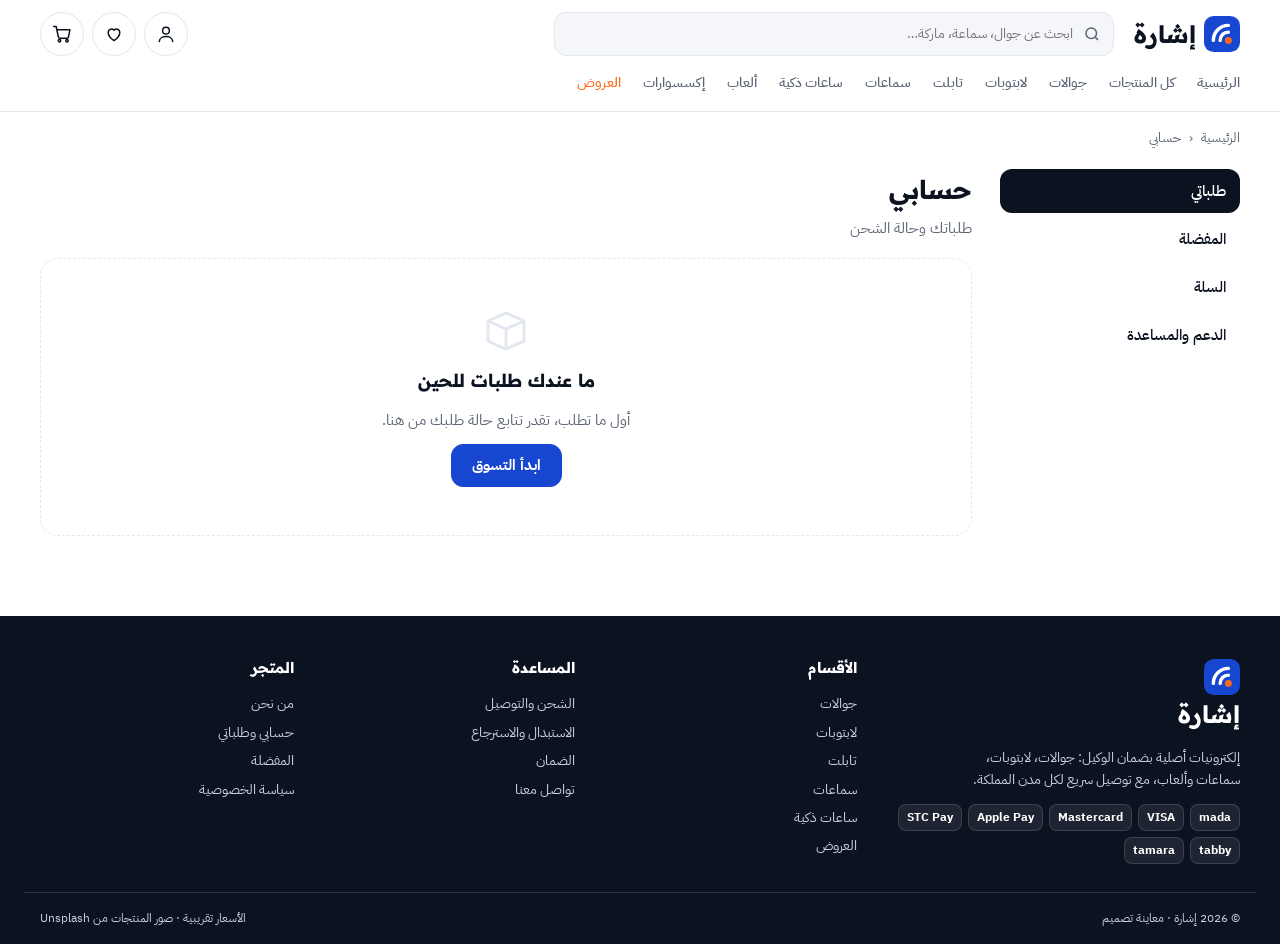
==== account.html @ 344ae26f "Links: every custom-section button opens a real page Slides and banners without a url go to all prod" ====
<!doctype html>
<html lang="ar" dir="rtl"><head><meta charset="utf-8"><meta name="viewport" content="width=device-width,initial-scale=1,viewport-fit=cover">
<meta name="claude:viewport-fit-sides" content="cover">
<title>حسابي | إشارة</title>
<link rel="icon" type="image/svg+xml" href="img/logo-mark.svg">
<link rel="preconnect" href="https://fonts.googleapis.com"><link rel="preconnect" href="https://fonts.gstatic.com" crossorigin>
<link rel="stylesheet" href="https://fonts.googleapis.com/css2?family=IBM+Plex+Sans+Arabic:wght@400;500;700&family=Readex+Pro:wght@600;700;800&display=swap">
<link rel="stylesheet" href="assets/shop.css?v=84d4ba76">
<link rel="stylesheet" href="salla-custom-code/ishara-custom.css?v=8f27996b">
</head>
<body class="customer-orders" data-page="account">
<header class="top">
  <div class="top__in gut">
    <a class="logo" href="index.html" aria-label="إشارة، الرئيسية"><svg class="logo__mark" viewBox="0 0 48 48" aria-hidden="true"><rect width="48" height="48" rx="13" fill="#1746D1"/><path d="M32.5 21.5A11 11 0 0 0 21.5 32.5M32.5 12.5A20 20 0 0 0 12.5 32.5" fill="none" stroke="#fff" stroke-width="4.6" stroke-linecap="round"/><circle cx="32.5" cy="32.5" r="4.6" fill="#FF6A1A"/></svg>إشارة</a>
    <form class="search" role="search" autocomplete="off"><svg viewBox="0 0 24 24" aria-hidden="true"><circle cx="11" cy="11" r="7"/><path d="m20 20-3.5-3.5"/></svg><input id="q" type="search" placeholder="ابحث عن جوال، سماعة، ماركة…" aria-label="ابحث في المتجر" aria-controls="sres"><div class="sres" id="sres" hidden></div></form>
    <div class="acts">
      <a class="ibtn acc-link" href="account.html" aria-label="حسابي"><svg viewBox="0 0 24 24" aria-hidden="true"><circle cx="12" cy="8" r="4"/><path d="M4 21c0-4 4-6 8-6s8 2 8 6"/></svg></a>
      <a class="ibtn" href="wishlist.html" aria-label="المفضلة"><svg viewBox="0 0 24 24" aria-hidden="true"><path d="M12 20s-7-4.5-7-10a4 4 0 0 1 7-2.6A4 4 0 0 1 19 10c0 5.5-7 10-7 10z"/></svg><span class="bdg wish-count zero">0</span></a>
      <a class="ibtn" href="cart.html" aria-label="السلة"><svg viewBox="0 0 24 24" aria-hidden="true"><circle cx="9" cy="20" r="1.5"/><circle cx="18" cy="20" r="1.5"/><path d="M2 3h3l2.6 12.4a2 2 0 0 0 2 1.6h8.2a2 2 0 0 0 2-1.6L21.5 7H6"/></svg><span class="bdg s-cart-summary-count zero">0</span></a>
    </div>
  </div>
  <nav class="nav gut" aria-label="الأقسام"><a href="index.html">الرئيسية</a><a href="collection.html#all">كل المنتجات</a><a href="collection.html#c1">جوالات</a><a href="collection.html#c2">لابتوبات</a><a href="collection.html#c3">تابلت</a><a href="collection.html#c4">سماعات</a><a href="collection.html#c5">ساعات ذكية</a><a href="collection.html#c6">ألعاب</a><a href="collection.html#c7">إكسسوارات</a><a class="hot" href="collection.html#offers">العروض</a></nav>
</header>
<div class="app-inner"><main>
<nav class="crumbs gut" aria-label="مسار التنقل"><a href="index.html">الرئيسية</a><span aria-hidden="true">‹</span><span>حسابي</span></nav><div class="acc gut"><nav aria-label="حسابي"><a href="account.html" aria-current="page">طلباتي</a><a href="wishlist.html">المفضلة</a><a href="cart.html">السلة</a><a href="info.html#contact">الدعم والمساعدة</a></nav><div style="min-width:0"><div class="bhead"><div><h1 class="ttl" id="hello">حسابي</h1><p class="muted" style="margin:0">طلباتك وحالة الشحن</p></div></div><div id="orders"></div></div></div>
</main></div>
<footer>
  <div class="foot gut">
    <div><a class="logo" href="index.html" style="color:#fff;margin-bottom:10px"><svg class="logo__mark" viewBox="0 0 48 48" aria-hidden="true"><rect width="48" height="48" rx="13" fill="#1746D1"/><path d="M32.5 21.5A11 11 0 0 0 21.5 32.5M32.5 12.5A20 20 0 0 0 12.5 32.5" fill="none" stroke="#fff" stroke-width="4.6" stroke-linecap="round"/><circle cx="32.5" cy="32.5" r="4.6" fill="#FF6A1A"/></svg>إشارة</a><p>إلكترونيات أصلية بضمان الوكيل: جوالات، لابتوبات، سماعات وألعاب، مع توصيل سريع لكل مدن المملكة.</p>
      <div class="pays"><span>mada</span><span>VISA</span><span>Mastercard</span><span>Apple Pay</span><span>STC Pay</span><span>tabby</span><span>tamara</span></div></div>
    <div><h4>الأقسام</h4><a href="collection.html#c1">جوالات</a><a href="collection.html#c2">لابتوبات</a><a href="collection.html#c3">تابلت</a><a href="collection.html#c4">سماعات</a><a href="collection.html#c5">ساعات ذكية</a><a href="collection.html#offers">العروض</a></div>
    <div><h4>المساعدة</h4><a href="info.html#shipping">الشحن والتوصيل</a><a href="info.html#returns">الاستبدال والاسترجاع</a><a href="info.html#warranty">الضمان</a><a href="info.html#contact">تواصل معنا</a></div>
    <div><h4>المتجر</h4><a href="info.html#about">من نحن</a><a href="account.html">حسابي وطلباتي</a><a href="wishlist.html">المفضلة</a><a href="info.html#privacy">سياسة الخصوصية</a></div>
  </div>
  <div class="foot-b gut"><span>© 2026 إشارة · معاينة تصميم</span><span>الأسعار تقريبية · صور المنتجات من Unsplash</span></div>
</footer>
<div id="toast" role="status" aria-live="polite" hidden></div>
<script src="assets/products.js?v=b902b2bc"></script>
<script src="assets/shop.js?v=da9c221f"></script>
<script src="salla-custom-code/ishara-custom.js?v=58efcb47"></script>
</body></html>
---- assets/shop.css ----
/* Ishara store preview: the Raed-like store shell around the custom code.
   Single light look, like the live store. */
:root{
  --color-primary:#1746D1; --shell-ink:#0B1220; --shell-bg:#FFFFFF; --shell-soft:#F4F6FA; --shell-line:#E3E7EF;
  --shell-muted:#5B6475; --shell-note:#FFF4E5; --shell-note-fg:#6B3D00; --shell-ok:#12A150; --shell-err:#C62828; --shell-sale:#FF6A1A;
  --f-body:"IBM Plex Sans Arabic",Tahoma,"Segoe UI",sans-serif; --f-display:"Readex Pro","IBM Plex Sans Arabic",Tahoma,sans-serif;
  color-scheme:light;
}
html,body{background:var(--shell-bg);color:var(--shell-ink)}
body{margin:0;font-family:var(--f-body);font-size:15px;line-height:1.6;direction:rtl}
h1,h2,h3,.ish-h,.ish-h-sm,.ish-slide__txt h2,.ish-story h2,.ish-banner__txt h3{font-family:var(--f-display)}
a{color:inherit}
img{max-width:100%}
[hidden]{display:none!important}
.gut{padding-left:max(16px,env(safe-area-inset-left,0px));padding-right:max(16px,env(safe-area-inset-right,0px))}
.wrap{max-width:1200px;margin:0 auto}
.num{font-variant-numeric:tabular-nums}
button:focus-visible,a:focus-visible,input:focus-visible,select:focus-visible,textarea:focus-visible{outline:2px solid var(--color-primary);outline-offset:2px}

/* ---------- header ---------- */
.note{background:var(--shell-note);color:var(--shell-note-fg);font-size:13px;text-align:center;padding-block:7px}
.top{position:sticky;top:env(safe-area-inset-top,0px);z-index:40;background:var(--shell-bg);border-bottom:1px solid var(--shell-line)}
body::before{content:"";position:fixed;inset:0 0 auto;height:env(safe-area-inset-top,0px);z-index:50;background:var(--shell-bg)}
.top__in{max-width:1200px;margin:0 auto;display:flex;align-items:center;gap:20px;padding-block:12px}
.logo{font-family:var(--f-display);font-weight:800;font-size:24px;text-decoration:none;display:flex;align-items:center;gap:8px;flex:none}
.logo__mark{width:36px;height:36px;flex:none;display:block}
.search{position:relative;flex:1;min-width:0;max-width:560px;margin:0}
.search input{width:100%;box-sizing:border-box;font:inherit;font-size:14px;border:1px solid var(--shell-line);background:var(--shell-soft);border-radius:12px;padding:10px 40px 10px 14px;color:var(--shell-ink)}
.search input:focus{background:var(--shell-bg);border-color:var(--color-primary);outline:none}
.search svg{position:absolute;right:13px;top:50%;transform:translateY(-50%);width:18px;height:18px;fill:none;stroke:var(--shell-muted);stroke-width:2;pointer-events:none}
.sres{position:absolute;top:calc(100% + 6px);inset-inline:0;background:var(--shell-bg);border:1px solid var(--shell-line);border-radius:14px;box-shadow:0 20px 40px rgba(11,18,32,.14);padding:6px;z-index:60;max-height:min(420px,70vh);overflow:auto}
.sres a{display:flex;align-items:center;gap:10px;padding:8px;border-radius:10px;text-decoration:none}
.sres a:hover,.sres a.on{background:var(--shell-soft)}
.sres img{width:44px;height:44px;border-radius:8px;object-fit:cover;flex:none}
.sres span{flex:1;min-width:0;font-size:14px;overflow:hidden;text-overflow:ellipsis;white-space:nowrap}
.sres b{font-size:13px;color:var(--color-primary);white-space:nowrap}
.sres p{margin:0;padding:12px;color:var(--shell-muted);font-size:14px;text-align:center}
.acts{display:flex;gap:8px;flex:none;margin-inline-start:auto}
.ibtn{position:relative;width:42px;height:42px;border-radius:50%;border:1px solid var(--shell-line);display:grid;place-items:center;background:var(--shell-bg);text-decoration:none}
.ibtn:hover{border-color:var(--color-primary);color:var(--color-primary)}
.ibtn svg{width:20px;height:20px;fill:none;stroke:currentColor;stroke-width:1.8;stroke-linecap:round;stroke-linejoin:round}
.bdg{position:absolute;top:-4px;left:-4px;min-width:20px;height:20px;border-radius:10px;background:var(--color-primary);color:#fff;font-size:11px;font-weight:700;display:grid;place-items:center;padding:0 5px;box-sizing:border-box}
.bdg.zero{display:none}
.nav{max-width:1200px;margin:0 auto;display:flex;gap:22px;overflow-x:auto;scrollbar-width:none;font-weight:500;font-size:14px;padding-block:0 10px}
.nav::-webkit-scrollbar{display:none}
.nav a{text-decoration:none;white-space:nowrap;color:var(--shell-muted);padding-block:4px;border-bottom:2px solid transparent}
.nav a:hover,.nav a[aria-current]{color:var(--color-primary);border-bottom-color:var(--color-primary)}
.nav .hot{color:var(--shell-sale)}

/* ---------- common blocks ---------- */
main{display:block;min-height:50vh}
.s-block{max-width:1200px;margin:0 auto;padding-block:40px 56px}
.s-block h2,.ttl{font-size:26px;margin:0 0 6px;text-wrap:balance}
.s-block > p{color:var(--shell-muted);margin:0 0 22px}
.bhead{display:flex;justify-content:space-between;align-items:end;gap:12px;margin-bottom:18px;flex-wrap:wrap}
.bhead a{color:var(--color-primary);font-weight:700;text-decoration:none;font-size:14px}
.crumbs{max-width:1200px;margin:0 auto;padding-block:16px 0;font-size:13px;color:var(--shell-muted);display:flex;gap:8px;flex-wrap:wrap}
.crumbs a{text-decoration:none}
.crumbs a:hover{color:var(--color-primary)}
.btn{display:inline-flex;align-items:center;justify-content:center;gap:8px;border:1.5px solid var(--color-primary);background:var(--color-primary);color:#fff;border-radius:12px;padding:11px 20px;font:inherit;font-weight:700;cursor:pointer;text-decoration:none;line-height:1.3}
.btn:hover{filter:brightness(1.08)}
.btn--ghost{background:var(--shell-bg);color:var(--color-primary)}
.btn--ghost:hover{background:var(--color-primary);color:#fff;filter:none}
.btn--dark{background:var(--shell-ink);border-color:var(--shell-ink)}
.btn--block{width:100%;box-sizing:border-box}
.btn[disabled]{opacity:.5;cursor:not-allowed}
.linkbtn{border:0;background:none;color:var(--color-primary);font:inherit;font-size:13px;font-weight:700;cursor:pointer;padding:0}
.box{border:1px solid var(--shell-line);border-radius:18px;padding:20px;background:var(--shell-bg)}
.muted{color:var(--shell-muted)}
.empty{border:1px dashed var(--shell-line);border-radius:18px;padding:48px 20px;text-align:center;color:var(--shell-muted);display:flex;flex-direction:column;gap:12px;align-items:center}
.empty b{color:var(--shell-ink);font-size:18px;font-family:var(--f-display)}
.empty svg{width:48px;height:48px;fill:none;stroke:var(--shell-line);stroke-width:1.5}
.pill{display:inline-flex;align-items:center;gap:6px;border-radius:999px;padding:3px 10px;font-size:12px;font-weight:700;background:var(--shell-soft)}
.pill--ok{background:#E7F6EE;color:#0B7A3B}
.pill--sale{background:#FFEDE3;color:#B4400B}
.tag{display:inline-block;border-radius:6px;padding:1px 7px;font-size:12px;font-weight:800;direction:ltr}
.tag--tabby{background:#3BFFC1;color:#111}
.tag--tamara{background:#FFE5D0;color:#111}

/* ---------- product card (Raed-like) ---------- */
.rgrid{display:grid;grid-template-columns:repeat(4,minmax(0,1fr));gap:18px}
.rc{display:flex;flex-direction:column;border:1px solid var(--shell-line);border-radius:16px;overflow:hidden;background:var(--shell-bg);transition:box-shadow .2s}
.rc:hover{box-shadow:0 14px 34px rgba(11,18,32,.08)}
.rc .s-product-card-image{position:relative;aspect-ratio:1/1;max-width:100%;background:var(--shell-soft);overflow:hidden}
.rc .s-product-card-image > a{display:block;width:100%;height:100%}
.rc .s-product-card-image img{width:100%;height:100%;object-fit:cover;display:block;transition:transform .4s}
.rc:hover .s-product-card-image img{transform:scale(1.04)}
.rc .s-product-card-content{display:flex;flex-direction:column;gap:6px;padding:12px;flex:1;min-width:0}
.rc-brand{font-size:11px;letter-spacing:.06em;text-transform:uppercase;color:var(--shell-muted);direction:ltr;text-align:right}
.rc h3{font-family:var(--f-body);font-size:14px;font-weight:700;margin:0;line-height:1.5;min-height:42px}
.rc h3 a{text-decoration:none;display:-webkit-box;-webkit-line-clamp:2;-webkit-box-orient:vertical;overflow:hidden}
.rc h3 a:hover{color:var(--color-primary)}
.rc-price{display:flex;gap:8px;align-items:baseline;flex-wrap:wrap;margin-top:auto;font-variant-numeric:tabular-nums}
.rc-price b{color:var(--color-primary)}
.rc-price s{font-size:12px;color:var(--shell-muted)}
.rc-badge{position:absolute;top:10px;right:10px;background:var(--shell-sale);color:#fff;font-size:11px;font-weight:800;border-radius:7px;padding:2px 8px;z-index:2}
.heart{position:absolute;top:8px;left:8px;z-index:2;width:36px;height:36px;border-radius:50%;border:0;background:rgba(255,255,255,.92);display:grid;place-items:center;cursor:pointer;box-shadow:0 4px 12px rgba(11,18,32,.12)}
.heart svg{width:18px;height:18px;fill:none;stroke:var(--shell-ink);stroke-width:1.8}
.heart[aria-pressed="true"] svg{fill:#E5304B;stroke:#E5304B}
.rc-add{border:1.5px solid var(--color-primary);background:var(--shell-bg);color:var(--color-primary);border-radius:10px;padding:8px;font:inherit;font-weight:700;cursor:pointer}
.rc-add:hover{background:var(--color-primary);color:#fff}

/* ---------- collection ---------- */
.listing{max-width:1200px;margin:0 auto;display:grid;grid-template-columns:250px minmax(0,1fr);gap:28px;padding-block:20px 64px;align-items:start}
.filters{position:sticky;top:calc(130px + env(safe-area-inset-top,0px));border:1px solid var(--shell-line);border-radius:18px;padding:18px;display:flex;flex-direction:column;gap:20px;background:var(--shell-bg)}
.filters h2{font-size:17px;margin:0;display:flex;justify-content:space-between;align-items:center}
.filters h3{font-size:13px;margin:0 0 8px;color:var(--shell-muted);font-family:var(--f-body);letter-spacing:.02em}
.filters fieldset{border:0;margin:0;padding:0;display:flex;flex-direction:column;gap:6px}
.chk{display:flex;align-items:center;gap:8px;font-size:14px;cursor:pointer}
.chk input{accent-color:var(--color-primary);width:16px;height:16px;margin:0}
.chk small{margin-inline-start:auto;color:var(--shell-muted);font-variant-numeric:tabular-nums}
.range{width:100%;accent-color:var(--color-primary)}
.rangev{display:flex;justify-content:space-between;font-size:12px;color:var(--shell-muted);font-variant-numeric:tabular-nums}
.toolbar{display:flex;justify-content:space-between;align-items:center;gap:12px;flex-wrap:wrap;margin-bottom:16px}
.toolbar b{font-size:15px}
select,.inp{font:inherit;border:1px solid var(--shell-line);border-radius:10px;padding:9px 12px;background:var(--shell-bg);color:var(--shell-ink);box-sizing:border-box}
.ftoggle{display:none}
.lgrid{grid-template-columns:repeat(3,minmax(0,1fr))}

/* ---------- product page ---------- */
.pp{max-width:1200px;margin:0 auto;display:grid;grid-template-columns:minmax(0,1fr) minmax(0,1fr);gap:40px;padding-block:20px 40px;align-items:start}
.pp-gal{position:sticky;top:calc(130px + env(safe-area-inset-top,0px));display:flex;flex-direction:column;gap:12px}
.pp-main{position:relative;aspect-ratio:1/1;max-width:100%;border-radius:22px;overflow:hidden;background:var(--shell-soft);cursor:zoom-in}
.pp-main img{width:100%;height:100%;object-fit:cover;display:block;transition:transform .25s}
.pp-main.zoom img{transform:scale(1.8)}
.pp-info{display:flex;flex-direction:column;gap:16px;min-width:0}
.pp-info h1{font-size:30px;line-height:1.35;margin:0;text-wrap:balance}
.pp-meta{display:flex;gap:8px;flex-wrap:wrap;align-items:center;font-size:13px}
.pp-price{display:flex;gap:12px;align-items:baseline;flex-wrap:wrap;font-variant-numeric:tabular-nums}
.pp-price b{font-size:32px;color:var(--color-primary);font-family:var(--f-display)}
.pp-price s{color:var(--shell-muted)}
.pp-inst{display:flex;flex-direction:column;gap:6px;border:1px solid var(--shell-line);border-radius:14px;padding:12px 14px;font-size:14px}
.pp-buy{display:flex;gap:10px;flex-wrap:wrap;align-items:stretch}
.pp-buy .btn{flex:1;min-width:140px}
.qty{display:inline-flex;align-items:center;border:1px solid var(--shell-line);border-radius:12px;overflow:hidden;flex:none}
.qty button{width:40px;height:44px;border:0;background:var(--shell-bg);font:inherit;font-size:18px;cursor:pointer;color:var(--shell-ink)}
.qty button:hover{background:var(--shell-soft)}
.qty input{width:40px;text-align:center;border:0;font:inherit;font-weight:700;background:transparent;color:var(--shell-ink);-moz-appearance:textfield}
.qty input::-webkit-inner-spin-button{display:none}
.qty--sm button{width:32px;height:34px;font-size:16px}
.qty--sm input{width:32px}
.pp-heart{width:48px;flex:none;border:1px solid var(--shell-line);border-radius:12px;background:var(--shell-bg);display:grid;place-items:center;cursor:pointer}
.pp-heart svg{width:22px;height:22px;fill:none;stroke:var(--shell-ink);stroke-width:1.8}
.pp-heart[aria-pressed="true"] svg{fill:#E5304B;stroke:#E5304B}
.pp-perks{display:grid;grid-template-columns:repeat(3,minmax(0,1fr));gap:8px}
.pp-perks div{background:var(--shell-soft);border-radius:12px;padding:10px;font-size:12px;display:flex;flex-direction:column;gap:2px}
.pp-perks b{font-size:13px}
.pp-specs{margin:0;padding:0;list-style:none;display:flex;flex-direction:column;gap:6px}
.pp-specs li{display:flex;gap:8px;font-size:14px}
.pp-specs li::before{content:"";flex:none;width:6px;height:6px;border-radius:50%;background:var(--color-primary);margin-top:9px}
.pp-table{width:100%;border-collapse:collapse;font-size:14px}
.pp-table th,.pp-table td{text-align:right;padding:9px 0;border-bottom:1px solid var(--shell-line)}
.pp-table th{color:var(--shell-muted);font-weight:500;width:40%}
.pp-sticky{display:none}

/* ---------- cart ---------- */
.cartgrid{max-width:1200px;margin:0 auto;display:grid;grid-template-columns:minmax(0,1fr) 360px;gap:28px;align-items:start;padding-block:20px 56px}
.cline{display:grid;grid-template-columns:96px minmax(0,1fr) auto;gap:16px;align-items:center;padding:16px 0;border-bottom:1px solid var(--shell-line)}
.cline:first-child{padding-top:0}
.cline img{width:96px;height:96px;border-radius:14px;object-fit:cover;background:var(--shell-soft);display:block}
.cline h3{font-family:var(--f-body);font-size:15px;margin:0 0 4px;line-height:1.5}
.cline h3 a{text-decoration:none}
.cline .r{display:flex;flex-direction:column;align-items:flex-end;gap:8px;font-variant-numeric:tabular-nums}
.cline .r b{font-size:16px;white-space:nowrap}
.rm{border:0;background:none;color:var(--shell-muted);font:inherit;font-size:13px;cursor:pointer;padding:0;text-decoration:underline}
.rm:hover{color:var(--shell-err)}
.sum{position:sticky;top:calc(130px + env(safe-area-inset-top,0px));display:flex;flex-direction:column;gap:12px}
.sum h2{font-size:18px;margin:0}
.sum .row{display:flex;justify-content:space-between;gap:12px;font-size:14px;font-variant-numeric:tabular-nums}
.sum .row.save{color:var(--shell-ok)}
.sum .tot{border-top:1px solid var(--shell-line);padding-top:12px;font-size:18px;font-weight:800}
.ship-meter{display:flex;flex-direction:column;gap:6px;font-size:13px}
.ship-meter i{display:block;height:6px;border-radius:3px;background:var(--shell-soft);overflow:hidden}
.ship-meter i b{display:block;height:100%;background:var(--shell-ok);border-radius:3px}
.coupon{display:flex;gap:8px}
.coupon input{flex:1;min-width:0}
.msg{font-size:13px}
.msg.ok{color:var(--shell-ok)}
.msg.err{color:var(--shell-err)}

/* ---------- checkout ---------- */
.co{max-width:1200px;margin:0 auto;display:grid;grid-template-columns:minmax(0,1fr) 380px;gap:28px;align-items:start;padding-block:20px 56px}
.co form{display:flex;flex-direction:column;gap:18px}
.co fieldset{border:1px solid var(--shell-line);border-radius:18px;padding:20px;margin:0;display:grid;grid-template-columns:1fr 1fr;gap:14px}
.co legend{font-family:var(--f-display);font-weight:700;font-size:17px;padding:0 6px;display:flex;align-items:center;gap:8px}
.co legend i{width:24px;height:24px;border-radius:50%;background:var(--shell-ink);color:#fff;font-style:normal;font-size:13px;display:grid;place-items:center}
.fld{display:flex;flex-direction:column;gap:6px;font-size:14px;min-width:0}
.fld.full{grid-column:1/-1}
.fld label{font-weight:700;font-size:13px}
.fld .inp,.fld select{width:100%}
.fld .err{color:var(--shell-err);font-size:12px}
.fld.bad .inp,.fld.bad select{border-color:var(--shell-err)}
.opts{grid-column:1/-1;display:grid;grid-template-columns:1fr 1fr;gap:10px}
.opt{display:flex;gap:10px;align-items:flex-start;border:1.5px solid var(--shell-line);border-radius:14px;padding:12px 14px;cursor:pointer;font-size:14px}
.opt input{accent-color:var(--color-primary);margin:3px 0 0;flex:none}
.opt span{display:flex;flex-direction:column;gap:2px;flex:1;min-width:0}
.opt small{color:var(--shell-muted)}
.opt em{font-style:normal;font-weight:800;white-space:nowrap;font-variant-numeric:tabular-nums}
.opt:has(input:checked){border-color:var(--color-primary);background:#F3F6FE}
.mini{display:flex;flex-direction:column;gap:10px;max-height:280px;overflow:auto}
.mini div{display:flex;gap:10px;align-items:center;font-size:13px}
.mini img{width:52px;height:52px;border-radius:10px;object-fit:cover;flex:none}
.mini span{flex:1;min-width:0}
.mini b{white-space:nowrap;font-variant-numeric:tabular-nums}
.done{max-width:640px;margin:0 auto;padding-block:48px 64px;display:flex;flex-direction:column;gap:18px;align-items:center;text-align:center}
.done .ok{width:72px;height:72px;border-radius:50%;background:#E7F6EE;display:grid;place-items:center}
.done .ok svg{width:36px;height:36px;fill:none;stroke:var(--shell-ok);stroke-width:2.5}
.done h1{margin:0;font-size:28px}
.done .box{width:100%;box-sizing:border-box;text-align:right}

/* ---------- account ---------- */
.acc{max-width:1200px;margin:0 auto;display:grid;grid-template-columns:240px minmax(0,1fr);gap:28px;align-items:start;padding-block:20px 56px}
.acc nav{display:flex;flex-direction:column;gap:4px}
.acc nav a{padding:10px 14px;border-radius:12px;text-decoration:none;font-weight:500}
.acc nav a[aria-current]{background:var(--shell-ink);color:#fff}
.acc nav a:not([aria-current]):hover{background:var(--shell-soft)}
.order{display:flex;flex-direction:column;gap:14px}
.order + .order{margin-top:16px}
.order header{display:flex;justify-content:space-between;gap:12px;flex-wrap:wrap;align-items:center}
.order header b{font-size:16px}
.thumbs{display:flex;gap:8px;flex-wrap:wrap}
.thumbs img{width:56px;height:56px;border-radius:10px;object-fit:cover;background:var(--shell-soft)}
.track{display:grid;grid-template-columns:repeat(4,minmax(0,1fr));gap:6px;font-size:12px;text-align:center}
.track div{display:flex;flex-direction:column;gap:6px;color:var(--shell-muted)}
.track div::before{content:"";height:6px;border-radius:3px;background:var(--shell-line)}
.track div.on{color:var(--shell-ink);font-weight:700}
.track div.on::before{background:var(--shell-ok)}

/* ---------- info pages ---------- */
.info{max-width:1200px;margin:0 auto;display:grid;grid-template-columns:240px minmax(0,1fr);gap:28px;align-items:start;padding-block:20px 56px}
.prose{max-width:68ch;display:flex;flex-direction:column;gap:12px}
.prose h1{margin:0;font-size:28px}
.prose h2{margin:12px 0 0;font-size:18px}
.prose p,.prose ul{margin:0}
.prose ul{padding-inline-start:20px;display:flex;flex-direction:column;gap:4px}

/* ---------- footer ---------- */
footer{background:var(--shell-ink);color:#C9D1E0;font-size:14px;margin-top:24px}
.foot{max-width:1200px;margin:0 auto;display:grid;grid-template-columns:1.4fr 1fr 1fr 1fr;gap:28px;padding-block:40px 28px}
.foot h4{color:#fff;margin:0 0 10px;font-size:15px;font-family:var(--f-display)}
.foot a{display:block;text-decoration:none;padding-block:3px;color:#C9D1E0}
.foot a:hover{color:#fff}
.foot p{margin:0 0 12px;max-width:34ch}
.pays{display:flex;gap:6px;flex-wrap:wrap}
.pays span{background:rgba(255,255,255,.08);border:1px solid rgba(255,255,255,.14);border-radius:8px;padding:3px 8px;font-size:12px;font-weight:700;color:#fff;direction:ltr}
.foot-b{max-width:1200px;margin:0 auto;border-top:1px solid rgba(255,255,255,.12);padding-block:16px;font-size:12px;display:flex;justify-content:space-between;gap:12px;flex-wrap:wrap}

#toast{position:fixed;z-index:300;left:16px;right:16px;margin-inline:auto;width:fit-content;bottom:calc(90px + env(safe-area-inset-bottom,0px));background:var(--shell-ink);color:#fff;border-radius:14px;padding:10px 12px 10px 16px;font-size:14px;max-width:calc(100% - 32px);box-sizing:border-box;box-shadow:0 12px 30px rgba(11,18,32,.25);display:flex;gap:12px;align-items:center}
#toast a{color:#fff;font-weight:800;white-space:nowrap;background:rgba(255,255,255,.14);border-radius:9px;padding:4px 10px;text-decoration:none}

@media (max-width:1023px){
  .rgrid{grid-template-columns:repeat(3,minmax(0,1fr))}
  .listing{grid-template-columns:1fr}
  .filters{position:static;display:none}
  .filters.open{display:flex}
  .ftoggle{display:inline-flex;padding:8px 14px}
  .cartgrid,.co,.acc,.info{grid-template-columns:1fr}
  .sum{position:static}
  .foot{grid-template-columns:1fr 1fr}
  .pp{gap:24px}
}
@media (max-width:767px){
  .top__in{flex-wrap:wrap;gap:10px 12px;padding-block:10px}
  .logo{font-size:20px}
  .search{order:3;flex-basis:100%;max-width:none}
  .ibtn{width:38px;height:38px}
  .ibtn.acc-link{display:none}
  .rgrid,.lgrid{grid-template-columns:repeat(2,minmax(0,1fr));gap:10px}
  .s-block h2,.ttl{font-size:22px}
  .pp{grid-template-columns:1fr}
  .pp-gal{position:static}
  .pp-info h1{font-size:22px}
  .pp-price b{font-size:26px}
  .pp-sticky{display:flex;position:fixed;inset:auto 0 0;z-index:80;background:var(--shell-bg);border-top:1px solid var(--shell-line);gap:10px;align-items:center;padding-top:10px;padding-bottom:calc(10px + env(safe-area-inset-bottom,0px));box-shadow:0 -8px 24px rgba(11,18,32,.08)}
  .pp-sticky .btn{flex:1}
  .pp-sticky b{font-variant-numeric:tabular-nums;color:var(--color-primary)}
  body.has-sticky{padding-bottom:76px}
  body.has-sticky #toast{bottom:calc(90px + env(safe-area-inset-bottom,0px))}
  .cline{grid-template-columns:72px minmax(0,1fr);gap:12px}
  .cline img{width:72px;height:72px}
  .cline .r{grid-column:2;flex-direction:row;justify-content:space-between;align-items:center}
  .co fieldset{grid-template-columns:1fr;padding:16px}
  .opts{grid-template-columns:1fr}
  .track{font-size:11px}
  .foot{grid-template-columns:1fr}
  .pp-perks{grid-template-columns:1fr 1fr 1fr}
}
@media (prefers-reduced-motion:reduce){*{animation:none!important;transition:none!important;scroll-behavior:auto!important}}

/* preview-only switch between the two category layouts */
salla-products-list{display:grid}
.laysw{max-width:1200px;margin:12px auto 0;display:flex;align-items:center;gap:6px;flex-wrap:wrap;font-size:13px;color:var(--shell-muted)}
.laysw button{border:1px solid var(--shell-line);background:var(--shell-bg);color:inherit;font:inherit;font-weight:700;border-radius:999px;padding:5px 14px;cursor:pointer}
.laysw button[aria-pressed="true"]{background:var(--color-primary);border-color:var(--color-primary);color:#fff}

/* product page in Raed's structure (sidebar / main-content / form) */
.container--product-details{max-width:1200px;margin-inline:auto}
salla-slider,salla-installment{display:block}
.pp-gal salla-slider{display:flex;flex-direction:column;gap:12px}
.pp-thumbs{display:flex;gap:10px}
.pp-thumbs button{width:72px;aspect-ratio:1/1;max-width:100%;border:2px solid transparent;border-radius:12px;padding:0;overflow:hidden;background:var(--shell-soft);cursor:pointer;opacity:.7}
.pp-thumbs button[aria-current]{border-color:var(--color-primary);opacity:1}
.pp-thumbs img{width:100%;height:100%;object-fit:cover;display:block}
.product-form{display:flex;flex-direction:column;gap:14px}
.pp-opts{border:1px solid var(--shell-line);border-radius:14px;padding:12px 14px;margin:0;display:flex;flex-direction:column;gap:8px}
.pp-opts legend{font-weight:700;padding:0 6px}
.pp-opts label{display:flex;align-items:center;gap:10px;border:1.5px solid var(--shell-line);border-radius:12px;padding:10px 12px;cursor:pointer;font-size:14px}
.pp-opts label:has(input:checked){border-color:var(--color-primary);background:color-mix(in srgb,var(--color-primary) 6%,transparent)}
.pp-opts input{accent-color:var(--color-primary);margin:0}
.pp-opts span{flex:1}
.pp-opts b{font-size:13px;font-variant-numeric:tabular-nums;color:var(--shell-muted)}
.pp-total{display:flex;justify-content:space-between;align-items:baseline;background:var(--shell-soft);border-radius:12px;padding:10px 14px}
.pp-total h2{margin:0;font-size:22px;color:var(--color-primary);font-variant-numeric:tabular-nums}
.pp-desc-t{font-size:17px;margin:0 0 10px}
.ish-pdp-story .pp-desc-t{display:none}
.ish-pdp-story .product__description.box{background:transparent;border:0}
.pp-main[hidden]{display:none}
---- salla-custom-code/ishara-custom.css ----
/* =====================================================================
   Ishara — advanced sections for Salla (Raed theme)
   Paste into: Salla dashboard → Store design (تصميم المتجر) → Custom code → CSS
   Works together with ishara-custom.js
   ===================================================================== */
:root{
  --ish-primary: var(--color-primary, #1746D1);
  --ish-ink:#0B1220; --ish-ink2:#121B30; --ish-cyan:#00C2FF; --ish-orange:#FF6A1A;
  --ish-cloud:#F4F6FA; --ish-line:#E3E7EF; --ish-muted:#5B6475; --ish-text:#0B1220;
  --ish-success:#12A150; --ish-star:#FFB020; --ish-radius:22px;
}
.ish *,.ish-modal *,.ish-tray *,.ish-mbar *{box-sizing:border-box}
.ish{font-family:inherit;color:var(--ish-text);direction:rtl;position:relative}
.ish-wrap{max-width:1200px;margin:0 auto;padding:0 16px}
.ish-sec{padding:48px 0}
.ish-h{font-size:28px;line-height:1.3;font-weight:800;margin:0}
.ish-h-sm{font-size:20px;font-weight:800;margin:0}
.ish-eyebrow{font-size:12px;font-weight:800;color:var(--ish-primary)}
.ish-muted{color:var(--ish-muted)}
.ish-head{display:flex;align-items:flex-end;justify-content:space-between;gap:16px;margin-bottom:22px;flex-wrap:wrap}
.ish-head>div{display:flex;flex-direction:column;gap:4px}
.ish-btn{display:inline-flex;align-items:center;justify-content:center;gap:8px;border:0;cursor:pointer;background:var(--ish-primary);color:#fff;font:inherit;font-weight:700;font-size:14px;border-radius:12px;padding:11px 18px;transition:filter .2s,transform .2s;text-decoration:none}
.ish-btn:hover{filter:brightness(1.1)}
.ish-btn:active{transform:scale(.98)}
.ish-btn--light{background:#fff;color:var(--ish-ink)}
.ish-btn--ghost{background:transparent;color:inherit;border:1.5px solid currentColor}
.ish-btn--outline{background:#fff;color:var(--ish-primary);border:1.5px solid var(--ish-primary)}
.ish-btn[disabled]{opacity:.45;cursor:not-allowed}
.ish-loading{opacity:.6;pointer-events:none}
.ish button{font:inherit;cursor:pointer}

/* card */
.ish-grid4{display:grid;grid-template-columns:repeat(4,1fr);gap:20px}
.ish-grid3{display:grid;grid-template-columns:repeat(3,1fr);gap:18px}
.ish-card{background:#fff;border:1px solid var(--ish-line);border-radius:20px;padding:10px;display:flex;flex-direction:column;gap:8px;position:relative;color:var(--ish-text);transition:box-shadow .25s,transform .25s}
.ish-card:hover{box-shadow:0 20px 40px rgba(11,18,32,.10);transform:translateY(-3px)}
.ish-card__img{display:block;aspect-ratio:1/1;border-radius:14px;overflow:hidden;background:var(--ish-cloud)}
.ish-card__img img{width:100%;height:100%;object-fit:cover;transition:transform .4s}
.ish-card:hover .ish-card__img img{transform:scale(1.05)}
.ish-card__name{font-weight:700;line-height:1.5;color:inherit;text-decoration:none;display:-webkit-box;-webkit-line-clamp:2;-webkit-box-orient:vertical;overflow:hidden;min-height:42px}
.ish-badge{position:absolute;top:18px;right:18px;background:var(--ish-orange);color:#fff;font-weight:800;font-size:11px;border-radius:7px;padding:3px 8px}
.ish-price{display:flex;align-items:baseline;gap:8px;margin-top:auto;flex-wrap:wrap}
.ish-price b{font-size:18px;color:var(--ish-primary);font-weight:800}
.ish-price s{font-size:12px;color:var(--ish-muted)}
.ish-card .ish-btn{width:100%}

/* flash sale */
.ish-flash{background:var(--ish-ink);color:#fff;overflow:hidden;isolation:isolate}
.ish-flash::before{content:"";position:absolute;inset:0;z-index:-1;background:rgba(6,9,16,.66)}
.ish-flash .ish-eyebrow{color:#FF9E66}
.ish-cd{display:flex;gap:8px}
.ish-cd span{background:rgba(255,255,255,.08);border:1px solid rgba(255,255,255,.15);border-radius:14px;min-width:62px;padding:8px 6px;text-align:center;font-size:24px;font-weight:900;font-variant-numeric:tabular-nums;line-height:1.1}
.ish-cd small{display:block;font-size:10px;font-weight:500;opacity:.7}
.ish-stock{display:flex;flex-direction:column;gap:4px;font-size:11px;color:var(--ish-muted)}
.ish-stock i{display:block;height:6px;border-radius:3px;background:#FBE3D6;overflow:hidden}
.ish-stock i b{display:block;height:100%;background:linear-gradient(90deg,#FF9E33,var(--ish-orange))}
.ish-stock strong{color:var(--ish-orange)}

/* shop the setup */
.ish-setup{display:grid;grid-template-columns:1fr 340px;gap:22px}
.ish-scene{position:relative;min-height:520px;border-radius:28px;overflow:hidden;background:#0B1220;isolation:isolate}
.ish-scene>img.ish-scene__bg{position:absolute;inset:0;width:100%;height:100%;object-fit:cover;z-index:-1}
.ish-pin{position:absolute;padding:0;line-height:1;width:34px;height:34px;margin:-17px 0 0 -17px;border-radius:50%;background:#fff;color:var(--ish-primary);display:grid;place-items:center;font-weight:900;font-size:18px;border:0;box-shadow:0 0 0 6px rgba(255,255,255,.22);z-index:3;cursor:pointer}
.ish-pin::after{content:"";position:absolute;inset:-6px;border-radius:50%;border:2px solid #fff;animation:ish-ping 2s infinite}
@keyframes ish-ping{to{transform:scale(1.8);opacity:0}}
.ish-pin[aria-pressed="true"]{background:var(--ish-orange);color:#fff}
.ish-pop{position:absolute;z-index:4;background:#fff;color:var(--ish-text);border-radius:16px;padding:10px;display:none;gap:10px;align-items:center;width:280px;box-shadow:0 20px 50px rgba(0,0,0,.4)}
.ish-pop.on{display:flex}
.ish-pop img{width:62px;height:62px;border-radius:12px;object-fit:cover;flex:none}
.ish-list{display:flex;flex-direction:column;gap:10px}
.ish-row{display:flex;gap:12px;align-items:center;background:#fff;border:1px solid var(--ish-line);border-radius:16px;padding:8px;cursor:pointer;transition:border-color .2s,box-shadow .2s}
.ish-row.on{border-color:var(--ish-primary);box-shadow:0 0 0 3px rgba(23,70,209,.15)}
.ish-row img{width:64px;height:64px;border-radius:12px;object-fit:cover;flex:none}
.ish-row__mid{flex:1;min-width:0;display:flex;flex-direction:column}
.ish-row__mid span{font-weight:700;white-space:nowrap;overflow:hidden;text-overflow:ellipsis}
.ish-row__mid b{color:var(--ish-primary)}
.ish-plus{width:40px;height:40px;border-radius:12px;background:var(--ish-primary);color:#fff;display:grid;place-items:center;flex:none;border:0;cursor:pointer}
.ish-total{background:var(--ish-ink);color:#fff;border-radius:18px;padding:16px;display:flex;justify-content:space-between;align-items:center;gap:10px;margin-top:auto}

/* quiz */
.ish-quiz{display:grid;grid-template-columns:360px 1fr;gap:26px;background:var(--ish-cloud);border-radius:28px;padding:26px;min-height:420px}
.ish-qside{background:var(--ish-ink);color:#fff;border-radius:22px;padding:26px;display:flex;flex-direction:column;gap:16px;position:relative;overflow:hidden;isolation:isolate}
.ish-qside::before{content:"";position:absolute;width:240px;height:240px;border-radius:50%;background:var(--ish-primary);filter:blur(60px);opacity:.7;left:-80px;bottom:-80px;z-index:-1}
.ish-pill{display:inline-flex;align-self:flex-start;border-radius:999px;padding:4px 12px;font-size:12px;font-weight:700;background:rgba(0,194,255,.18);color:var(--ish-cyan)}
.ish-steps{display:flex;gap:6px}
.ish-steps i{flex:1;height:4px;border-radius:2px;background:rgba(255,255,255,.2)}
.ish-steps i.on{background:var(--ish-cyan)}
.ish-qsum{list-style:none;margin:0;padding:0;display:flex;flex-direction:column;gap:10px}
.ish-qsum li{display:flex;justify-content:space-between;gap:10px}
.ish-qsum b{color:var(--ish-cyan)}
.ish-opts{display:grid;grid-template-columns:repeat(3,1fr);gap:14px}
.ish-opt{background:#fff;border:2px solid var(--ish-line);border-radius:20px;padding:18px 12px;display:flex;flex-direction:column;align-items:center;gap:10px;font-weight:800;color:var(--ish-text);transition:border-color .2s,transform .2s,box-shadow .2s}
.ish-opt:hover{border-color:var(--ish-primary);transform:translateY(-3px);box-shadow:0 14px 30px rgba(23,70,209,.12)}
.ish-opt img{width:84px;height:84px;border-radius:16px;object-fit:cover}
.ish-opt .ish-ico{width:64px;height:64px;border-radius:18px;background:rgba(23,70,209,.08);color:var(--ish-primary);display:grid;place-items:center;font-size:26px;font-weight:900}
.ish-opt small{font-weight:500;color:var(--ish-muted)}

/* compare */
.ish-cmpwrap{border:1px solid var(--ish-line);border-radius:22px;overflow:auto;background:#fff}
.ish-cmp{width:100%;border-collapse:collapse;table-layout:fixed;min-width:640px}
.ish-cmp td{padding:12px 16px;border-bottom:1px solid var(--ish-line);text-align:center;vertical-align:middle}
.ish-cmp td:first-child{text-align:right;color:var(--ish-muted);font-weight:600;width:170px;background:var(--ish-cloud)}
.ish-cmp tr:last-child td{border-bottom:0}
.ish-cmp select{font:inherit;border:1.5px solid var(--ish-line);border-radius:10px;padding:8px;width:100%;font-weight:700;background:#fff;color:var(--ish-text)}
.ish-cmp img{width:120px;height:120px;object-fit:cover;border-radius:14px;margin:10px auto 6px;display:block}
.ish-cmp td.best{background:rgba(18,161,80,.08);color:var(--ish-success);font-weight:800}

/* product page */
.ish-fbt{display:grid;grid-template-columns:1fr 300px;gap:24px;align-items:center;border:1px solid var(--ish-line);border-radius:24px;padding:22px;background:#fff}
.ish-fbt__items{display:flex;gap:10px;align-items:stretch}
.ish-fbt__plus{align-self:center;font-size:24px;color:var(--ish-muted)}
.ish-fbt__it{flex:1;min-width:0;display:flex;flex-direction:column;gap:6px;border:2px solid var(--ish-line);border-radius:18px;padding:10px;position:relative;cursor:pointer;opacity:.55;transition:opacity .2s,border-color .2s}
.ish-fbt__it.on{opacity:1;border-color:var(--ish-primary)}
.ish-fbt__it img{width:100%;aspect-ratio:1/1;object-fit:cover;border-radius:12px}
.ish-fbt__it input{position:absolute;top:16px;right:16px;width:18px;height:18px;accent-color:var(--ish-primary)}
.ish-fbt__it span{font-size:12px;font-weight:700;line-height:1.4;display:-webkit-box;-webkit-line-clamp:2;-webkit-box-orient:vertical;overflow:hidden}
.ish-fbt__it b{color:var(--ish-primary);margin-top:auto}
.ish-sum{background:var(--ish-cloud);border-radius:18px;padding:18px;display:flex;flex-direction:column;gap:10px}
.ish-sum .r{display:flex;justify-content:space-between}
.ish-calc{display:grid;grid-template-columns:1fr 1fr;gap:22px}
.ish-panel{border:1px solid var(--ish-line);border-radius:22px;padding:22px;display:flex;flex-direction:column;gap:14px;background:#fff}
.ish-plans{display:grid;grid-template-columns:repeat(4,1fr);gap:10px}
.ish-plans button,.ish-conds button{border:1.5px solid var(--ish-line);border-radius:14px;padding:12px 6px;display:flex;flex-direction:column;align-items:center;gap:4px;font-weight:800;background:#fff;color:var(--ish-text)}
.ish-plans button small,.ish-conds button small{font-weight:600;color:var(--ish-muted);font-size:11px}
.ish-plans button[aria-pressed="true"],.ish-conds button[aria-pressed="true"]{border-color:var(--ish-primary);color:var(--ish-primary);background:rgba(23,70,209,.05)}
.ish-tag{border-radius:6px;padding:2px 8px;font-weight:800;font-size:12px;direction:ltr;color:#0B1220}
.ish-tag--tabby{background:#3BFFC1}.ish-tag--tamara{background:#F7C8B4}
.ish-sched{display:flex;gap:6px}
.ish-sched div{flex:1;background:var(--ish-cloud);border-radius:12px;padding:10px 6px;text-align:center;font-size:11px;color:var(--ish-muted)}
.ish-sched b{display:block;font-size:14px;color:var(--ish-text)}
.ish-conds{display:flex;gap:8px}.ish-conds button{flex:1}
.ish-select{font:inherit;border:1.5px solid var(--ish-line);border-radius:12px;padding:11px 12px;font-weight:600;background:#fff;width:100%;color:var(--ish-text)}
.ish-chk{display:flex;align-items:center;gap:10px;cursor:pointer}
.ish-chk input{width:18px;height:18px;accent-color:var(--ish-primary)}
.ish-trade{background:var(--ish-ink);color:#fff;border-radius:18px;padding:16px;display:flex;justify-content:space-between;align-items:center;gap:10px}
.ish-trade b{display:block;font-size:20px}
.ish-faq-search{display:flex;gap:10px;align-items:center;border:1.5px solid var(--ish-line);border-radius:14px;padding:12px 16px;background:#fff}
.ish-faq-search:focus-within{border-color:var(--ish-primary)}
.ish-faq-search input{border:0;outline:0;flex:1;font:inherit;background:transparent}
.ish-faq details{border-bottom:1px solid var(--ish-line);padding:15px 0}
.ish-faq summary{font-weight:700;cursor:pointer;display:flex;justify-content:space-between;list-style:none}
.ish-faq summary::-webkit-details-marker{display:none}
.ish-faq summary::after{content:"+";color:var(--ish-primary);font-size:20px;line-height:1}
.ish-faq details[open] summary::after{content:"−"}
.ish-faq p{color:var(--ish-muted);margin:8px 0 0}
.ish-faq mark{background:rgba(255,176,32,.35);color:inherit;border-radius:3px}

/* listing: quick view + compare */
.ish-qv{position:absolute;bottom:10px;left:50%;transform:translate(-50%,8px);opacity:0;z-index:5;background:rgba(11,18,32,.88);color:#fff;border:0;border-radius:999px;padding:6px 14px;font:inherit;font-size:12px;font-weight:700;white-space:nowrap;cursor:pointer;transition:.25s}
custom-salla-product-card:hover .ish-qv,.ish-qv:focus-visible{opacity:1;transform:translate(-50%,0)}
@media (hover:none){.ish-qv{opacity:1;transform:translate(-50%,0)}}
.ish-cmpchk{display:flex;align-items:center;gap:8px;font-size:12px;color:var(--ish-muted);cursor:pointer;margin:6px 0 0;padding:0 4px}
.ish-cmpchk input{width:16px;height:16px;accent-color:var(--ish-primary)}
.ish-tray{position:fixed;bottom:20px;left:50%;transform:translateX(-50%);z-index:9990;background:var(--ish-ink);color:#fff;border-radius:18px;padding:12px 16px;display:none;align-items:center;gap:14px;box-shadow:0 20px 50px rgba(11,18,32,.4);direction:rtl;font-family:inherit;max-width:calc(100% - 24px)}
.ish-tray.on{display:flex}
.ish-slot{position:relative;width:52px;height:52px;border-radius:12px;background:rgba(255,255,255,.08);border:1px dashed rgba(255,255,255,.25);overflow:visible;flex:none}
.ish-slot img{width:100%;height:100%;object-fit:cover;border-radius:12px}
.ish-slot button{position:absolute;top:-6px;left:-6px;width:20px;height:20px;border-radius:50%;background:var(--ish-orange);color:#fff;border:0;font-size:12px;line-height:1;cursor:pointer}
.ish-modal{position:fixed;inset:0;z-index:9999;background:rgba(5,7,12,.6);backdrop-filter:blur(6px);display:none;align-items:center;justify-content:center;padding:16px;direction:rtl;font-family:inherit}
.ish-modal.on{display:flex}
.ish-modal__box{background:#fff;color:var(--ish-text);border-radius:24px;max-width:980px;width:100%;max-height:90vh;overflow:auto;position:relative;padding:26px;box-shadow:0 40px 100px rgba(0,0,0,.4)}
.ish-modal__x{position:absolute;top:12px;left:12px;width:40px;height:40px;border-radius:50%;background:var(--ish-cloud);border:0;font-size:22px;cursor:pointer;z-index:2}
.ish-qvgrid{display:grid;grid-template-columns:1fr 1fr;gap:26px;align-items:center}
.ish-qvgrid>img{width:100%;aspect-ratio:1/1;object-fit:cover;border-radius:20px;background:var(--ish-cloud)}
.ish-qvgrid .ish-desc{color:var(--ish-muted);font-size:14px;display:-webkit-box;-webkit-line-clamp:4;-webkit-box-orient:vertical;overflow:hidden}

/* mobile bottom bar */
.ish-mbar{display:none}
@media (max-width:767px){
  .ish-mbar{display:grid;position:fixed;bottom:0;inset-inline:0;z-index:9980;grid-template-columns:repeat(5,1fr);background:rgba(255,255,255,.96);backdrop-filter:blur(10px);border-top:1px solid var(--ish-line);padding:8px 4px calc(8px + env(safe-area-inset-bottom));direction:rtl;font-family:inherit}
  .ish-mbar a{display:flex;flex-direction:column;align-items:center;gap:2px;font-size:10px;color:var(--ish-muted);text-decoration:none;position:relative}
  .ish-mbar a.on{color:var(--ish-primary);font-weight:700}
  .ish-mbar svg{width:22px;height:22px}
  .ish-mbar .ish-cnt{position:absolute;top:-4px;left:calc(50% - 22px);background:var(--ish-orange);color:#fff;border-radius:999px;font-size:10px;min-width:16px;height:16px;display:grid;place-items:center;padding:0 4px}
  body.ish-has-mbar{padding-bottom:64px}
  body.ish-has-mbar .ish-tray{bottom:84px}
}

/* responsive */
@media (max-width:1023px){
  .ish-grid4{grid-template-columns:repeat(2,1fr)}
  .ish-setup,.ish-quiz,.ish-fbt,.ish-calc{grid-template-columns:1fr}
  .ish-scene{min-height:420px}
}
@media (max-width:767px){
  .ish-sec{padding:28px 0}
  .ish-h{font-size:22px}
  .ish-grid4{display:flex;overflow-x:auto;gap:12px;scroll-snap-type:x mandatory;padding-bottom:6px}
  .ish-grid4>.ish-card{flex:0 0 62%;scroll-snap-align:start}
  .ish-grid3{grid-template-columns:repeat(2,1fr);gap:10px}
  .ish-cd span{min-width:44px;font-size:17px;padding:5px 4px}
  .ish-opts{grid-template-columns:repeat(2,1fr)}
  .ish-quiz{padding:14px}
  .ish-scene{min-height:340px}
  .ish-pop{width:240px}
  .ish-fbt__items{overflow-x:auto}
  .ish-fbt__it{flex:0 0 42%}
  .ish-plans{grid-template-columns:repeat(2,1fr)}
  .ish-qvgrid{grid-template-columns:1fr}
  .ish-tray{gap:8px;padding:10px}
  .ish-tray .ish-tray__txt{display:none}
}
@media (prefers-reduced-motion:reduce){.ish *,.ish-pin::after{animation:none!important;transition:none!important}}

.ish-mbar [hidden]{display:none!important}

/* setup: auto grid (no overlap) */
.ish-scene--grid{display:grid;grid-template-columns:1.35fr 1fr 1fr;grid-template-rows:1fr 1fr;gap:14px;padding:18px;min-height:540px}
.ish-scene--grid .ish-tile{position:relative;border-radius:20px;overflow:hidden;background:#fff;box-shadow:0 20px 44px rgba(0,0,0,.4);min-height:0;transition:transform .35s}
.ish-scene--grid .ish-tile:first-child{grid-row:1 / span 2}
.ish-scene--grid.ish-n1,.ish-scene--grid.ish-n2{grid-template-columns:repeat(2,1fr);grid-template-rows:1fr}
.ish-scene--grid.ish-n1 .ish-tile:first-child,.ish-scene--grid.ish-n2 .ish-tile:first-child{grid-row:auto}
.ish-scene--grid.ish-n3{grid-template-columns:1.35fr 1fr}
.ish-scene--grid.ish-n4 .ish-tile:nth-child(4){grid-column:span 2}
.ish-scene--grid .ish-tile:hover{transform:translateY(-4px)}
.ish-scene--grid .ish-tile img{position:absolute;inset:0;width:100%;height:100%;object-fit:cover;object-position:center top}
.ish-scene--grid .ish-pin{left:50%;top:58%}
@media (max-width:767px){
  .ish-scene--grid{grid-template-columns:1fr 1fr;grid-template-rows:none;grid-auto-rows:190px;min-height:0;padding:12px;gap:10px}
  .ish-scene--grid .ish-tile:first-child{grid-row:auto;grid-column:1 / -1}
  .ish-scene--grid.ish-n4 .ish-tile:nth-child(4){grid-column:auto}
}

/* ================= basic home sections ================= */
.ish-pill{display:inline-block;align-self:flex-start;font-size:12px;font-weight:800;border-radius:999px;padding:5px 12px;background:rgba(255,255,255,.14);color:#fff}
.ish-more{color:var(--ish-primary);font-weight:700;text-decoration:none;font-size:14px}
.ish-lead{opacity:.75;margin:-10px 0 22px}

/* hero */
.ish-hero{padding:20px 0 8px}
.ish-slider{position:relative;height:440px;border-radius:28px;overflow:hidden;background:var(--ish-ink)}
.ish-slide{position:absolute;inset:0;display:grid;grid-template-columns:1fr;align-items:center;gap:20px;padding:40px 56px;color:#fff;opacity:0;visibility:hidden;transition:opacity .7s,visibility .7s;isolation:isolate}
.ish-slide::before{content:"";position:absolute;inset:0;z-index:-1;background:rgba(6,9,16,.55)}
.ish-slide.on{opacity:1;visibility:visible}
.ish-slide__txt{display:flex;flex-direction:column;gap:14px;max-width:520px}
.ish-slide__txt h2{font-size:44px;line-height:1.2;font-weight:900;margin:0;color:#fff}
.ish-slide__txt p{font-size:17px;opacity:.8;margin:0}
.ish-slide__txt .ish-btn{align-self:flex-start;padding:13px 26px;text-decoration:none}
.ish-slide__img{height:100%;display:flex;align-items:center;justify-content:center}
.ish-slide__img img{height:100%;max-height:380px;width:auto;max-width:100%;aspect-ratio:3/4;object-fit:cover;object-position:top;border-radius:22px;box-shadow:0 30px 70px rgba(0,0,0,.45);transform:rotate(-2deg)}
.ish-slide.on .ish-slide__img img{animation:ish-rise .9s both}
.ish-slide__img--full{position:absolute;inset:0;z-index:-2}
.ish-slide__img--full img{width:100%;height:100%;max-height:none;aspect-ratio:auto;border-radius:0;transform:none;box-shadow:none}
@keyframes ish-rise{from{opacity:0;transform:translateY(24px) rotate(-2deg)}}
.ish-dots{position:absolute;bottom:20px;inset-inline-start:56px;display:flex;gap:8px;z-index:2}
.ish-dots button{width:10px;height:10px;border-radius:5px;border:0;padding:0;background:rgba(255,255,255,.4);transition:width .3s}
.ish-dots button[aria-current]{width:30px;background:#fff}

/* categories */
.ish-cats{padding:36px 0 12px}
.ish-catrow{display:flex;gap:18px;overflow-x:auto;scrollbar-width:none;padding:4px 2px 8px}
.ish-catrow::-webkit-scrollbar{display:none}
.ish-cat{flex:0 0 auto;width:112px;display:flex;flex-direction:column;align-items:center;gap:10px;text-decoration:none;color:var(--ish-text);font-weight:700;font-size:14px;text-align:center}
.ish-cat__img{width:96px;height:96px;border-radius:50%;overflow:hidden;display:grid;place-items:center;background:rgba(23,70,209,.08);border:2px solid var(--ish-line);transition:border-color .2s,transform .2s}
.ish-cat__img img{width:100%;height:100%;object-fit:cover}
.ish-cat__img b{font-size:34px;font-weight:900;color:var(--ish-primary)}
.ish-cat:hover .ish-cat__img{border-color:var(--ish-primary);transform:translateY(-3px)}

/* features */
.ish-feats{padding:12px 0 28px}
.ish-featrow{display:grid;grid-template-columns:repeat(3,1fr);gap:16px}
.ish-feat{display:flex;align-items:center;gap:14px;background:var(--ish-cloud);border-radius:18px;padding:18px 20px}
.ish-feat__ico{width:52px;height:52px;flex:none;border-radius:14px;background:#fff;display:grid;place-items:center;font-size:24px;box-shadow:0 6px 16px rgba(11,18,32,.06)}
.ish-feat b{display:block;font-size:16px}
.ish-feat small{color:var(--ish-muted)}

/* product row slider */
.ish-rowwrap{position:relative}
.ish-row-scroll{display:grid;grid-auto-flow:column;grid-auto-columns:calc((100% - 60px)/4);gap:20px;overflow-x:auto;scroll-snap-type:x mandatory;scrollbar-width:none;padding:4px 2px 10px}
.ish-row-scroll::-webkit-scrollbar{display:none}
.ish-row-scroll>*{scroll-snap-align:start}
.ish-arrow{position:absolute;top:40%;z-index:2;width:44px;height:44px;border-radius:50%;border:1px solid var(--ish-line);background:#fff;color:var(--ish-text);font-size:24px;line-height:1;display:grid;place-items:center;box-shadow:0 8px 20px rgba(11,18,32,.12);padding:0}
.ish-arrow--prev{right:-18px}
.ish-arrow--next{left:-18px}

/* banners */
.ish-banners{padding:16px 0 36px}
.ish-bannergrid{display:grid;grid-template-columns:1fr 1fr;gap:20px}
.ish-banner{position:relative;display:flex;align-items:center;justify-content:space-between;gap:16px;min-height:230px;border-radius:24px;overflow:hidden;padding:28px 32px;color:#fff;text-decoration:none;isolation:isolate}
.ish-banner::before{content:"";position:absolute;inset:0;z-index:-1;background:rgba(6,9,16,.5)}
.ish-banner__txt{display:flex;flex-direction:column;gap:8px;max-width:60%;position:relative;z-index:1}
.ish-banner__txt h3{font-size:26px;font-weight:900;margin:0;color:#fff}
.ish-banner__txt p{margin:0;opacity:.9}
.ish-banner__txt .ish-btn{align-self:flex-start;margin-top:6px}
.ish-banner__img{position:absolute;inset-inline-end:0;top:0;bottom:0;width:42%;z-index:0}
.ish-banner__img img{width:100%;height:100%;object-fit:cover;object-position:top;-webkit-mask-image:linear-gradient(to left,#000 55%,transparent);mask-image:linear-gradient(to left,#000 55%,transparent)}
.ish-banner:hover .ish-banner__img img{transform:scale(1.04);transition:transform .5s}
.ish-banner--wide{min-height:260px;padding:36px 48px}
.ish-banner--wide .ish-banner__txt h3{font-size:32px}
.ish-banner--wide .ish-banner__img{width:36%}
.ish-widebanner{padding:24px 0}

/* tabs */
.ish-tabs-sec{background:var(--ish-cloud)}
.ish-tabs{display:flex;gap:6px;background:#fff;border-radius:999px;padding:5px;border:1px solid var(--ish-line)}
.ish-tabs button{border:0;background:transparent;border-radius:999px;padding:9px 18px;font-weight:700;color:var(--ish-muted)}
.ish-tabs button[aria-selected="true"]{background:var(--ish-ink);color:#fff}

/* dark products */
.ish-dark{background:#05070c;color:#fff;overflow:hidden;isolation:isolate}
.ish-dark::before{content:"";position:absolute;inset:0;z-index:-1;background:rgba(5,7,12,.8)}
.ish-dark .ish-eyebrow{color:#FF9E66}
.ish-dark .ish-more{color:var(--ish-cyan)}

/* video */
.ish-yt{position:relative;display:block;width:100%;aspect-ratio:16/9;border:0;border-radius:24px;overflow:hidden;background:#000 center/cover no-repeat;padding:0}
.ish-yt span{position:absolute;inset:0;margin:auto;width:84px;height:84px;border-radius:50%;background:var(--ish-primary);color:#fff;font-size:30px;display:grid;place-items:center;box-shadow:0 0 0 12px rgba(255,255,255,.2)}
.ish-yt iframe{position:absolute;inset:0;width:100%;height:100%;border:0}

/* story */
.ish-story{background:var(--ish-ink);color:#fff;text-align:center;padding:90px 0;overflow:hidden;isolation:isolate}
.ish-story::before{content:"";position:absolute;inset:0;z-index:-1;background:rgba(8,13,26,.68)}
.ish-story__in{display:flex;flex-direction:column;align-items:center;gap:16px}
.ish-story__in .ish-pill{align-self:center;color:var(--ish-cyan)}
.ish-story h2{font-size:42px;font-weight:900;margin:0;max-width:18ch;color:#fff}
.ish-story p{font-size:18px;opacity:.75;max-width:52ch;margin:0}
.ish-stats{display:flex;gap:44px;margin:8px 0}
.ish-stats b{display:block;font-size:30px;font-weight:900;direction:ltr}
.ish-stats span{opacity:.6}
.ish-story .ish-btn--ghost{color:#fff;background:transparent;box-shadow:inset 0 0 0 1.5px #fff;text-decoration:none;padding:12px 26px}

/* brands */
.ish-brandrow{display:grid;grid-template-columns:repeat(auto-fill,minmax(130px,1fr));gap:14px}
.ish-brandrow>*{height:86px;border:1px solid var(--ish-line);border-radius:18px;display:grid;place-items:center;background:#fff;color:var(--ish-text);text-decoration:none;padding:12px;transition:border-color .2s}
.ish-brandrow>*:hover{border-color:var(--ish-primary)}
.ish-brandrow img{max-width:100%;max-height:48px;object-fit:contain;filter:grayscale(1);opacity:.75;transition:filter .2s,opacity .2s}
.ish-brandrow>*:hover img{filter:none;opacity:1}
.ish-brandrow b{font-size:18px;font-weight:900;letter-spacing:.5px}

/* reviews */
.ish-reviews .ish-row-scroll{grid-auto-columns:calc((100% - 40px)/3)}
.ish-rev{margin:0;background:#fff;border:1px solid var(--ish-line);border-radius:20px;padding:22px;display:flex;flex-direction:column;gap:14px}
.ish-stars{color:var(--ish-star);font-size:16px;letter-spacing:2px}
.ish-stars i{color:var(--ish-line);font-style:normal}
.ish-rev blockquote{margin:0;line-height:1.8;flex:1}
.ish-rev figcaption{display:flex;align-items:center;gap:10px}
.ish-rev figcaption small{display:block;color:var(--ish-muted)}
.ish-avatar{width:42px;height:42px;border-radius:50%;background:var(--ish-primary);color:#fff;display:grid;place-items:center;font-weight:900}

@media (max-width:1023px){
  .ish-row-scroll{grid-auto-columns:calc((100% - 40px)/3)}
  .ish-slide{padding:32px}
  .ish-slide__txt h2{font-size:34px}
}
@media (max-width:767px){
  .ish-slider{height:190px;min-height:0;border-radius:20px}
  .ish-slide{grid-template-columns:1fr;padding:16px 18px 26px;gap:0;align-items:center}
  .ish-slide__txt{gap:8px}
  .ish-slide__txt h2{font-size:21px;line-height:1.25}
  .ish-slide__txt p{display:none}
  .ish-slide__txt .ish-btn{padding:8px 16px;font-size:13px}
  .ish-slide .ish-pill{padding:3px 10px;font-size:11px}
  .ish-slide__img img{max-height:250px}
  .ish-dots{inset-inline-start:18px;bottom:12px}
  .ish-cat{width:84px;font-size:12px}
  .ish-cat__img{width:76px;height:76px}
  .ish-featrow{grid-template-columns:1fr;gap:10px}
  .ish-feat{padding:12px 14px}
  .ish-row-scroll,.ish-reviews .ish-row-scroll{grid-auto-columns:72%;gap:12px}
  .ish-arrow{display:none}
  .ish-bannergrid{grid-template-columns:1fr}
  .ish-banner,.ish-banner--wide{min-height:200px;padding:22px}
  .ish-banner__txt{max-width:62%}
  .ish-banner__txt h3,.ish-banner--wide .ish-banner__txt h3{font-size:21px}
  .ish-tabs{width:100%;overflow-x:auto}
  .ish-tabs button{white-space:nowrap;padding:8px 14px}
  .ish-story{padding:60px 0}
  .ish-story h2{font-size:30px}
  .ish-stats{gap:22px;flex-wrap:wrap;justify-content:center}
}
.ish-head>.ish-tabs{flex-direction:row}

/* ================= category (collection) banner ================= */
.ish-coll{padding:20px 0 6px}
.ish-coll__band{position:relative;display:grid;grid-template-columns:1.2fr 1fr;align-items:center;gap:24px;min-height:260px;border-radius:26px;overflow:hidden;padding:34px 40px;color:#fff;background:var(--ish-ink);isolation:isolate}
.ish-coll__band::before{content:"";position:absolute;inset:0;z-index:-1;background:rgba(8,13,26,.66)}
.ish-coll__txt{display:flex;flex-direction:column;gap:10px;min-width:0}
.ish-coll__txt .ish-pill{color:var(--ish-cyan)}
.ish-coll__txt h1{font-size:40px;line-height:1.2;font-weight:900;margin:0;color:#fff;text-wrap:balance}
.ish-coll__txt p{margin:0;opacity:.75;max-width:46ch}
.ish-coll__stats{display:flex;gap:10px;flex-wrap:wrap;margin:8px 0 0}
.ish-coll__stats div{background:rgba(255,255,255,.08);border:1px solid rgba(255,255,255,.14);border-radius:14px;padding:8px 14px;display:flex;flex-direction:column-reverse}
.ish-coll__stats dt{font-size:11px;opacity:.7}
.ish-coll__stats dd{margin:0;font-size:18px;font-weight:800;font-variant-numeric:tabular-nums}
.ish-coll__pics{position:relative;height:220px}
.ish-coll__pics span{position:absolute;width:44%;aspect-ratio:3/4;border-radius:18px;overflow:hidden;background:#fff;box-shadow:0 24px 50px rgba(0,0,0,.45)}
.ish-coll__pics img{width:100%;height:100%;object-fit:cover}
.ish-coll__pics span:nth-child(1){inset-inline-start:28%;top:-8%;z-index:2;transform:rotate(-2deg)}
.ish-coll__pics span:nth-child(2){inset-inline-start:0;top:14%;width:36%;transform:rotate(-7deg)}
.ish-coll__pics span:nth-child(3){inset-inline-end:0;top:16%;width:36%;transform:rotate(6deg)}
.ish-coll__pics.ish-n1 span:nth-child(1){inset-inline-start:28%}
.ish-coll__chips{display:flex;gap:8px;overflow-x:auto;scrollbar-width:none;padding:14px 2px 4px}
.ish-coll__chips::-webkit-scrollbar{display:none}
.ish-coll__chips a{flex:none;text-decoration:none;color:var(--ish-text);border:1px solid var(--ish-line);background:#fff;border-radius:999px;padding:8px 16px;font-weight:700;font-size:14px;transition:border-color .2s,color .2s}
.ish-coll__chips a:hover{border-color:var(--ish-primary);color:var(--ish-primary)}
.ish-coll__chips a[aria-current]{background:var(--ish-ink);border-color:var(--ish-ink);color:#fff}
@media (max-width:767px){
  .ish-coll__band{grid-template-columns:1fr;padding:24px 20px;min-height:0;gap:12px}
  .ish-coll__txt h1{font-size:28px}
  .ish-coll__pics{display:none}
  .ish-coll__stats dd{font-size:16px}
}

/* narrow screens: let grid/flex children shrink instead of widening the page */
.ish-setup>*,.ish-quiz>*,.ish-fbt>*,.ish-calc>*,.ish-scene--grid>*,.ish-row__mid{min-width:0}

/* ================= shopping helpers ================= */
.ish-card .ish-heart{position:absolute;top:16px;left:16px;z-index:2}
.ish-heart{width:36px;height:36px;border-radius:50%;border:0;background:rgba(255,255,255,.94);display:grid;place-items:center;cursor:pointer;box-shadow:0 4px 12px rgba(11,18,32,.12);padding:0}
.ish-heart svg{width:18px;height:18px;fill:none;stroke:var(--ish-ink);stroke-width:1.8}
.ish-heart[aria-pressed="true"] svg{fill:#E5304B;stroke:#E5304B}
.ish-heart:disabled{opacity:.6}
.ish-freeship{padding:16px 0 0}
.ish-meter{display:flex;flex-direction:column;gap:8px;background:var(--ish-cloud);border-radius:16px;padding:14px 18px;font-size:14px}
.ish-meter b{font-variant-numeric:tabular-nums}
.ish-meter i{display:block;height:8px;border-radius:4px;background:#fff;overflow:hidden}
.ish-meter i b{display:block;height:100%;border-radius:4px;background:var(--ish-primary);transition:width .4s}
.ish-meter.is-done{color:var(--ish-success);font-weight:700}
.ish-meter.is-done i b{background:var(--ish-success)}
.ish-sticky{position:fixed;inset:auto 0 0;z-index:90;background:#fff;border-top:1px solid var(--ish-line);box-shadow:0 -10px 30px rgba(11,18,32,.08);padding-bottom:env(safe-area-inset-bottom,0px)}
.ish-sticky__in{max-width:1200px;margin:0 auto;display:flex;align-items:center;gap:12px;padding:10px max(16px,env(safe-area-inset-left,0px)) 10px max(16px,env(safe-area-inset-right,0px))}
.ish-sticky img{width:48px;height:48px;border-radius:10px;object-fit:cover;flex:none;background:var(--ish-cloud)}
.ish-sticky__txt{flex:1;min-width:0;display:flex;flex-direction:column;line-height:1.4}
.ish-sticky__txt span{font-size:14px;font-weight:700;white-space:nowrap;overflow:hidden;text-overflow:ellipsis}
.ish-sticky__txt b{color:var(--ish-primary);font-variant-numeric:tabular-nums}
.ish-sticky .ish-btn{flex:none;min-width:150px}
body.ish-has-sticky{padding-bottom:72px}
.ish-top{position:fixed;z-index:85;left:max(16px,env(safe-area-inset-left,0px));bottom:calc(24px + env(safe-area-inset-bottom,0px));width:44px;height:44px;border-radius:50%;border:1px solid var(--ish-line);background:#fff;display:grid;place-items:center;cursor:pointer;box-shadow:0 8px 20px rgba(11,18,32,.12);padding:0}
.ish-top svg{width:20px;height:20px;fill:none;stroke:var(--ish-ink);stroke-width:2;stroke-linecap:round;stroke-linejoin:round}
body.ish-has-mbar .ish-top{bottom:calc(84px + env(safe-area-inset-bottom,0px))}
body.ish-has-sticky .ish-top{bottom:calc(88px + env(safe-area-inset-bottom,0px))}
@media (max-width:767px){
  .ish-sticky__txt span{display:none}
  .ish-sticky .ish-btn{flex:1;min-width:0}
}

/* ================= category page: showroom layout ================= */
.ish-show{padding:24px 0 8px}
.ish-show__head{display:flex;justify-content:space-between;align-items:flex-end;gap:24px;flex-wrap:wrap;padding-bottom:20px;border-bottom:2px solid var(--ish-ink)}
.ish-show__title{display:flex;flex-direction:column;gap:6px;min-width:0;max-width:640px}
.ish-show__title h1{margin:0;font-size:52px;line-height:1.1;font-weight:900;color:var(--ish-ink);text-wrap:balance}
.ish-show__title p{margin:0;color:var(--ish-muted);font-size:16px}
.ish-show__facts{display:flex;margin:0;border:1px solid var(--ish-line);border-radius:16px;overflow:hidden;background:#fff}
.ish-show__facts div{display:flex;flex-direction:column;gap:2px;padding:12px 20px;min-width:0}
.ish-show__facts div+div{border-inline-start:1px solid var(--ish-line)}
.ish-show__facts dd{margin:0;font-size:22px;font-weight:800;color:var(--ish-ink);font-variant-numeric:tabular-nums;white-space:nowrap}
.ish-show__facts dt{font-size:12px;color:var(--ish-muted)}
.ish-show__tabs{display:flex;gap:4px;overflow-x:auto;scrollbar-width:none;margin-top:4px}
.ish-show__tabs::-webkit-scrollbar{display:none}
.ish-show__tabs a{flex:none;text-decoration:none;color:var(--ish-muted);font-weight:700;font-size:15px;padding:12px 14px;border-bottom:3px solid transparent;transition:color .2s,border-color .2s}
.ish-show__tabs a:hover{color:var(--ish-ink)}
.ish-show__tabs a[aria-current]{color:var(--ish-primary);border-bottom-color:var(--ish-primary)}
.ish-show__picks{margin-top:28px}
.ish-show__bento{display:grid;grid-template-columns:1.25fr 1fr;grid-template-rows:auto auto;gap:16px}
.ish-spot{position:relative;display:grid;grid-template-columns:44% minmax(0,1fr);align-items:center;gap:16px;background:var(--ish-cloud);border-radius:var(--ish-radius);padding:14px;color:var(--ish-text);min-width:0}
.ish-spot--big{grid-row:span 2;grid-template-columns:1fr;align-content:start;padding:18px;background:#EEF2FC}
.ish-spot__img{display:block;aspect-ratio:1/1;max-width:100%;border-radius:16px;overflow:hidden;background:#fff}
.ish-spot--big{grid-template-rows:minmax(0,1fr) auto}
.ish-spot--big .ish-spot__img{position:relative;aspect-ratio:auto;height:100%;min-height:240px}
.ish-spot--big .ish-spot__img img{position:absolute;inset:0}
.ish-spot__img img{width:100%;height:100%;object-fit:cover;transition:transform .4s}
.ish-spot:hover .ish-spot__img img{transform:scale(1.04)}
.ish-spot__txt{display:flex;flex-direction:column;gap:8px;min-width:0;align-items:flex-start}
.ish-spot__label{font-size:12px;font-weight:800;color:var(--ish-orange)}
.ish-spot__name{font-weight:800;font-size:16px;line-height:1.45;color:var(--ish-ink);text-decoration:none;display:-webkit-box;-webkit-line-clamp:2;-webkit-box-orient:vertical;overflow:hidden}
.ish-spot--big .ish-spot__name{font-size:22px}
.ish-spot__name:hover{color:var(--ish-primary)}
.ish-spot--big .ish-price b{font-size:22px}
.ish-spot .ish-heart{position:absolute;top:22px;left:auto;inset-inline-start:22px;z-index:2}
.ish-btn--ghost{background:#fff;color:var(--ish-primary);box-shadow:inset 0 0 0 1.5px var(--ish-primary)}
.ish-viewbar{display:flex;align-items:center;justify-content:flex-end;gap:10px;margin:0 0 14px;font-size:13px;color:var(--ish-muted)}
.ish-viewbar [role=group]{display:flex;background:var(--ish-cloud);border-radius:12px;padding:3px}
.ish-viewbar button{display:inline-flex;align-items:center;gap:6px;border:0;background:transparent;font:inherit;font-weight:700;color:var(--ish-muted);border-radius:9px;padding:7px 12px;cursor:pointer}
.ish-viewbar button svg{width:16px;height:16px;fill:none;stroke:currentColor;stroke-width:1.8}
.ish-viewbar button[aria-pressed="true"]{background:#fff;color:var(--ish-ink);box-shadow:0 2px 6px rgba(11,18,32,.08)}
/* theme product cards inside the showroom layout */
.ish-layout-showroom custom-salla-product-card{border:0!important;background:var(--ish-cloud)!important;border-radius:20px!important;overflow:hidden}
.ish-layout-showroom custom-salla-product-card .s-product-card-image{background:#fff;border-radius:16px;margin:8px;overflow:hidden}
.ish-view-list salla-products-list,.ish-view-list .s-products-list-wrapper{grid-template-columns:repeat(2,minmax(0,1fr))!important}
.ish-view-list custom-salla-product-card{flex-direction:row!important;align-items:stretch}
.ish-view-list custom-salla-product-card .s-product-card-image{flex:0 0 40%;width:40%;aspect-ratio:1/1;height:auto}
.ish-view-list custom-salla-product-card .s-product-card-content{flex:1;min-width:0;justify-content:center}
.ish-show__tiles.ish-cols3{grid-template-columns:repeat(3,minmax(0,1fr))}
.ish-show__more{padding:40px 0 24px}
.ish-show__tiles{display:grid;grid-template-columns:repeat(4,minmax(0,1fr));gap:14px}
.ish-ctile{position:relative;display:flex;align-items:flex-end;aspect-ratio:16/10;max-width:100%;border-radius:18px;overflow:hidden;background:var(--ish-ink);color:#fff;text-decoration:none;isolation:isolate}
.ish-ctile img{position:absolute;inset:0;width:100%;height:100%;object-fit:cover;z-index:-2;transition:transform .4s}
.ish-ctile::after{content:"";position:absolute;inset:0;z-index:-1;background:linear-gradient(to top,rgba(11,18,32,.8),rgba(11,18,32,.05) 60%)}
.ish-ctile i{position:absolute;inset:0;display:grid;place-items:center;font-style:normal;font-size:48px;font-weight:900;color:rgba(255,255,255,.18);z-index:-1;background:var(--ish-ink)}
.ish-ctile span{padding:14px 16px;font-weight:800;font-size:16px}
.ish-ctile:hover img{transform:scale(1.05)}
@media (max-width:991px){
  .ish-show__title h1{font-size:40px}
  .ish-show__tiles{grid-template-columns:repeat(3,minmax(0,1fr))}
}
@media (max-width:767px){
  .ish-show{padding-top:16px}
  .ish-show__head{gap:14px}
  .ish-show__title h1{font-size:32px}
  .ish-show__facts{width:100%}
  .ish-show__facts div{flex:1;padding:10px 12px}
  .ish-show__facts dd{font-size:16px}
  .ish-show__bento{grid-template-columns:1fr}
  .ish-spot--big{grid-row:auto}
  .ish-spot{grid-template-columns:38% minmax(0,1fr);gap:12px}
  .ish-spot--big{grid-template-columns:1fr;grid-template-rows:auto}
  .ish-spot--big .ish-spot__img{aspect-ratio:4/3;height:auto;min-height:0}
  .ish-spot__name{font-size:14px}
  .ish-spot--big .ish-spot__name{font-size:18px}
  .ish-view-list salla-products-list,.ish-view-list .s-products-list-wrapper{grid-template-columns:1fr!important}
  .ish-show__tiles,.ish-show__tiles.ish-cols3{grid-template-columns:repeat(2,minmax(0,1fr));gap:10px}
  .ish-ctile span{font-size:14px;padding:10px 12px}
}

/* ================= cart drawer ================= */
html.ish-noscroll{overflow:hidden}
.ish-drawer{position:fixed;inset:0;z-index:100000}
.ish-drawer__bg{position:absolute;inset:0;background:rgba(11,18,32,.5);opacity:0;transition:opacity .25s}
.ish-drawer__panel{position:absolute;top:0;bottom:0;inset-inline-end:0;width:min(420px,100%);background:#fff;color:var(--ish-text);display:flex;flex-direction:column;box-shadow:0 0 40px rgba(11,18,32,.2);transform:translateX(-100%);transition:transform .25s ease;padding-top:env(safe-area-inset-top,0px)}
[dir=ltr] .ish-drawer__panel{transform:translateX(100%)}
.ish-drawer.on .ish-drawer__bg{opacity:1}
.ish-drawer.on .ish-drawer__panel{transform:none}
.ish-drawer__head{display:flex;align-items:center;justify-content:space-between;gap:12px;padding:16px 20px;border-bottom:1px solid var(--ish-line)}
.ish-drawer__head h2{margin:0;font-size:18px;font-weight:800}
.ish-drawer__head h2 span{color:var(--ish-muted);font-weight:700;font-size:15px}
.ish-drawer__x{width:40px;height:40px;border:0;border-radius:50%;background:var(--ish-cloud);font-size:24px;line-height:1;cursor:pointer;color:var(--ish-ink)}
.ish-drawer__body{flex:1;overflow-y:auto;padding:16px 20px;display:flex;flex-direction:column;gap:14px;overscroll-behavior:contain}
.ish-drawer__list{list-style:none;margin:0;padding:0;display:flex;flex-direction:column}
.ish-dline{display:flex;gap:12px;padding:14px 0;border-bottom:1px solid var(--ish-line)}
.ish-dline:last-child{border-bottom:0}
.ish-dline__img{flex:none;width:76px;height:76px;border-radius:12px;overflow:hidden;background:var(--ish-cloud)}
.ish-dline__img img{width:100%;height:100%;object-fit:cover}
.ish-dline__mid{flex:1;min-width:0;display:flex;flex-direction:column;gap:4px}
.ish-dline__name{font-weight:700;font-size:14px;line-height:1.5;color:var(--ish-ink);text-decoration:none;display:-webkit-box;-webkit-line-clamp:2;-webkit-box-orient:vertical;overflow:hidden}
.ish-dline__name:hover{color:var(--ish-primary)}
.ish-dline__mid>b{color:var(--ish-primary);font-variant-numeric:tabular-nums}
.ish-dline__row{display:flex;align-items:center;justify-content:space-between;gap:8px;margin-top:2px}
.ish-qty{display:inline-flex;align-items:center;border:1px solid var(--ish-line);border-radius:10px;overflow:hidden}
.ish-qty button{width:34px;height:32px;border:0;background:#fff;font:inherit;font-size:18px;cursor:pointer;color:var(--ish-ink)}
.ish-qty button:hover{background:var(--ish-cloud)}
.ish-qty span{min-width:28px;text-align:center;font-weight:700;font-variant-numeric:tabular-nums}
.ish-dline__del{width:34px;height:34px;border:0;border-radius:10px;background:transparent;cursor:pointer;display:grid;place-items:center;color:var(--ish-muted)}
.ish-dline__del:hover{background:#FDECEE;color:#D92D20}
.ish-dline__del svg{width:18px;height:18px;fill:none;stroke:currentColor;stroke-width:1.8;stroke-linecap:round;stroke-linejoin:round}
.ish-drawer.is-busy .ish-drawer__body{opacity:.6;pointer-events:none}
.ish-drawer__foot{background:#fff;color:var(--ish-text);border-top:1px solid var(--ish-line);padding:16px 20px calc(16px + env(safe-area-inset-bottom,0px));display:flex;flex-direction:column;gap:10px}
.ish-drawer__sum{display:flex;justify-content:space-between;align-items:baseline;font-size:16px}
.ish-drawer__sum b{font-size:20px;font-variant-numeric:tabular-nums}
.ish-drawer__foot small{color:var(--ish-muted);font-size:12px;margin-top:-6px}
.ish-drawer__foot .ish-btn{width:100%;padding:14px}
.ish-drawer__link{text-align:center;font-weight:700;font-size:14px;color:var(--ish-primary);text-decoration:none;padding:4px}
.ish-drawer__link:hover{text-decoration:underline}
.ish-drawer__note{margin:0;color:var(--ish-muted)}
.ish-drawer__empty{flex:1;display:flex;flex-direction:column;align-items:center;justify-content:center;gap:8px;text-align:center;color:var(--ish-muted);padding:40px 0}
.ish-drawer__empty svg{width:56px;height:56px;fill:none;stroke:var(--ish-line);stroke-width:1.5}
.ish-drawer__empty b{color:var(--ish-ink);font-size:17px}
.ish-drawer__empty .ish-btn{margin-top:8px}
.ish-drawer__load{height:120px;border-radius:14px;background:linear-gradient(90deg,var(--ish-cloud),#fff,var(--ish-cloud));background-size:200% 100%;animation:ish-shine 1.2s linear infinite}
@keyframes ish-shine{to{background-position:-200% 0}}
@media (prefers-reduced-motion:reduce){.ish-drawer__panel,.ish-drawer__bg{transition:none}.ish-drawer__load{animation:none}}

/* ================= product page: studio layout ================= */
.ish-pdp-head{display:grid;grid-template-columns:minmax(0,1fr) auto;gap:8px 32px;align-items:end;padding:8px 0 24px;margin-bottom:28px;border-bottom:1px solid var(--ish-line)}
.ish-pdp-head__main{display:flex;flex-direction:column;gap:8px;min-width:0}
.ish-pdp-head__main .product-brand{margin:0!important;width:auto!important;max-width:120px}
.ish-pdp-head__main h1{font-size:40px!important;line-height:1.2!important;font-weight:900!important;margin:0!important;color:var(--ish-ink)!important;text-wrap:balance}
.ish-pdp-head__main .product-entry__sub-title{margin:0!important;font-size:16px!important}
.ish-pdp-head__price{display:flex;flex-direction:column;align-items:flex-end;gap:4px;text-align:end}
.ish-pdp-head__price [data-testid="store-product-price"]{font-size:28px}
.ish-pdp-head__price [data-testid="store-product-price"] p,.ish-pdp-head__price [data-testid="store-product-price"] b{font-size:30px!important;font-weight:900!important}
.ish-pdp-perks{grid-column:1/-1;list-style:none;margin:12px 0 0;padding:0;display:flex;flex-wrap:wrap;gap:8px}
.ish-pdp-perks li{display:flex;align-items:baseline;gap:6px;background:var(--ish-cloud);border-radius:999px;padding:7px 14px;font-size:13px}
.ish-pdp-perks li span{color:var(--ish-muted)}
.ish-pdp-studio .ish-pdp{display:grid!important;grid-template-columns:minmax(0,7fr) minmax(0,5fr);gap:24px 40px;align-items:start}
.ish-pdp-studio .ish-pdp>.sidebar{grid-column:1;grid-row:1;width:auto!important;margin:0!important;position:static!important;overflow:visible!important}
.ish-pdp-studio .ish-pdp>.main-content{grid-column:2;grid-row:1/span 2;width:auto!important;position:sticky!important;top:96px;overflow:visible!important;background:#fff;border:1px solid var(--ish-line);border-radius:24px;padding:22px;box-shadow:0 24px 50px rgba(11,18,32,.07)}
.ish-pdp-studio .ish-pdp>.ish-pdp-story{grid-column:1;grid-row:2;min-width:0}
.ish-pdp-buyt{font-weight:800;font-size:17px;margin-bottom:12px;color:var(--ish-ink)}
.ish-pdp-story{background:var(--ish-cloud);border-radius:24px;padding:24px 28px}
.ish-pdp-story .product__description{padding:0!important;margin:0!important;font-size:15px;line-height:1.9}
.ish-pdp-story .ish-h-sm{margin:0 0 10px}
/* gallery */
.ish-gal-ready>salla-slider,.ish-gal-ready>.details-slider{position:absolute!important;width:1px!important;height:1px!important;overflow:hidden!important;clip:rect(0 0 0 0);clip-path:inset(50%);white-space:nowrap}
.ish-gal{display:grid;grid-template-columns:84px minmax(0,1fr);gap:14px;align-items:start}
.ish-gal--one{grid-template-columns:minmax(0,1fr)}
.ish-gal__stage{grid-column:2;grid-row:1;position:relative;min-width:0}
.ish-gal--one .ish-gal__stage{grid-column:1}
.ish-gal__track{display:flex;overflow-x:auto;scroll-snap-type:x mandatory;scrollbar-width:none;border-radius:24px;background:var(--ish-cloud);outline-offset:3px}
.ish-gal__track::-webkit-scrollbar{display:none}
.ish-gal__slide{flex:0 0 100%;scroll-snap-align:center;aspect-ratio:1/1;max-width:100%;border:0;padding:0;margin:0;background:transparent;cursor:zoom-in;display:block}
.ish-gal__slide img{width:100%;height:100%;object-fit:cover;display:block}
.ish-gal__count{position:absolute;bottom:16px;inset-inline-start:16px;background:rgba(11,18,32,.75);color:#fff;border-radius:999px;padding:4px 12px;font-size:13px;font-variant-numeric:tabular-nums}
.ish-gal__hint{position:absolute;bottom:16px;inset-inline-end:16px;background:rgba(255,255,255,.92);color:var(--ish-ink);border-radius:999px;padding:4px 12px;font-size:12px;font-weight:700;pointer-events:none}
.ish-gal .ish-heart{position:absolute;top:16px;inset-inline-start:16px;left:auto;z-index:2}
.ish-gal__thumbs{grid-column:1;grid-row:1;display:flex;flex-direction:column;gap:10px}
.ish-gal__thumbs button{width:84px;aspect-ratio:1/1;max-width:100%;border:2px solid transparent;border-radius:14px;padding:0;overflow:hidden;background:var(--ish-cloud);cursor:pointer;opacity:.65;transition:opacity .2s,border-color .2s}
.ish-gal__thumbs button:hover{opacity:1}
.ish-gal__thumbs button[aria-current]{opacity:1;border-color:var(--ish-primary)}
.ish-gal__thumbs img{width:100%;height:100%;object-fit:cover;display:block}
.ish-viewer{position:fixed;inset:0;z-index:100001;background:rgba(11,18,32,.94);display:flex;align-items:center;justify-content:center;padding:max(56px,env(safe-area-inset-top,0px)) max(16px,env(safe-area-inset-right,0px)) max(56px,env(safe-area-inset-bottom,0px)) max(16px,env(safe-area-inset-left,0px))}
.ish-viewer img{max-width:min(100%,900px);max-height:100%;object-fit:contain;border-radius:16px;background:#fff}
.ish-viewer__x{position:absolute;top:calc(12px + env(safe-area-inset-top,0px));inset-inline-end:16px;width:44px;height:44px;border-radius:50%;border:0;background:rgba(255,255,255,.12);color:#fff;font-size:26px;cursor:pointer}
.ish-viewer__nav{position:absolute;top:50%;transform:translateY(-50%);width:48px;height:48px;border-radius:50%;border:0;background:rgba(255,255,255,.14);color:#fff;font-size:28px;cursor:pointer}
.ish-viewer__prev{inset-inline-start:16px}
.ish-viewer__next{inset-inline-end:16px}
.ish-viewer__n{position:absolute;bottom:calc(16px + env(safe-area-inset-bottom,0px));left:50%;transform:translateX(-50%);color:#fff;font-size:14px;font-variant-numeric:tabular-nums}
@media (max-width:991px){
  .ish-pdp-studio .ish-pdp{grid-template-columns:minmax(0,1fr) minmax(0,1fr);gap:20px 24px}
  .ish-pdp-head__main h1{font-size:32px!important}
}
@media (max-width:767px){
  .ish-pdp-head{grid-template-columns:minmax(0,1fr);gap:10px;margin-bottom:16px;padding-bottom:16px}
  .ish-pdp-head__main h1{font-size:26px!important}
  .ish-pdp-head__price{align-items:flex-start;text-align:start}
  .ish-pdp-perks{margin-top:4px}
  .ish-pdp-perks li{padding:6px 12px;font-size:12px}
  .ish-pdp-studio .ish-pdp{grid-template-columns:minmax(0,1fr);gap:16px}
  .ish-pdp-studio .ish-pdp>.sidebar,.ish-pdp-studio .ish-pdp>.main-content,.ish-pdp-studio .ish-pdp>.ish-pdp-story{grid-column:1;grid-row:auto;position:static!important}
  .ish-pdp-studio .ish-pdp>.main-content{padding:16px;border-radius:20px}
  .ish-pdp-story{padding:18px;border-radius:20px}
  .ish-gal{grid-template-columns:minmax(0,1fr)}
  .ish-gal__stage{grid-column:1}
  .ish-gal__thumbs{grid-row:2;flex-direction:row;overflow-x:auto;scrollbar-width:none}
  .ish-gal__thumbs button{flex:none;width:64px}
  .ish-gal__track{border-radius:18px}
  .ish-viewer__nav{top:auto;bottom:calc(8px + env(safe-area-inset-bottom,0px));transform:none}
}

/* background photos (CONFIG.photos, slides and banners) */
.ish-photo{background-color:var(--ish-ink);background-size:cover;background-position:center;background-repeat:no-repeat}
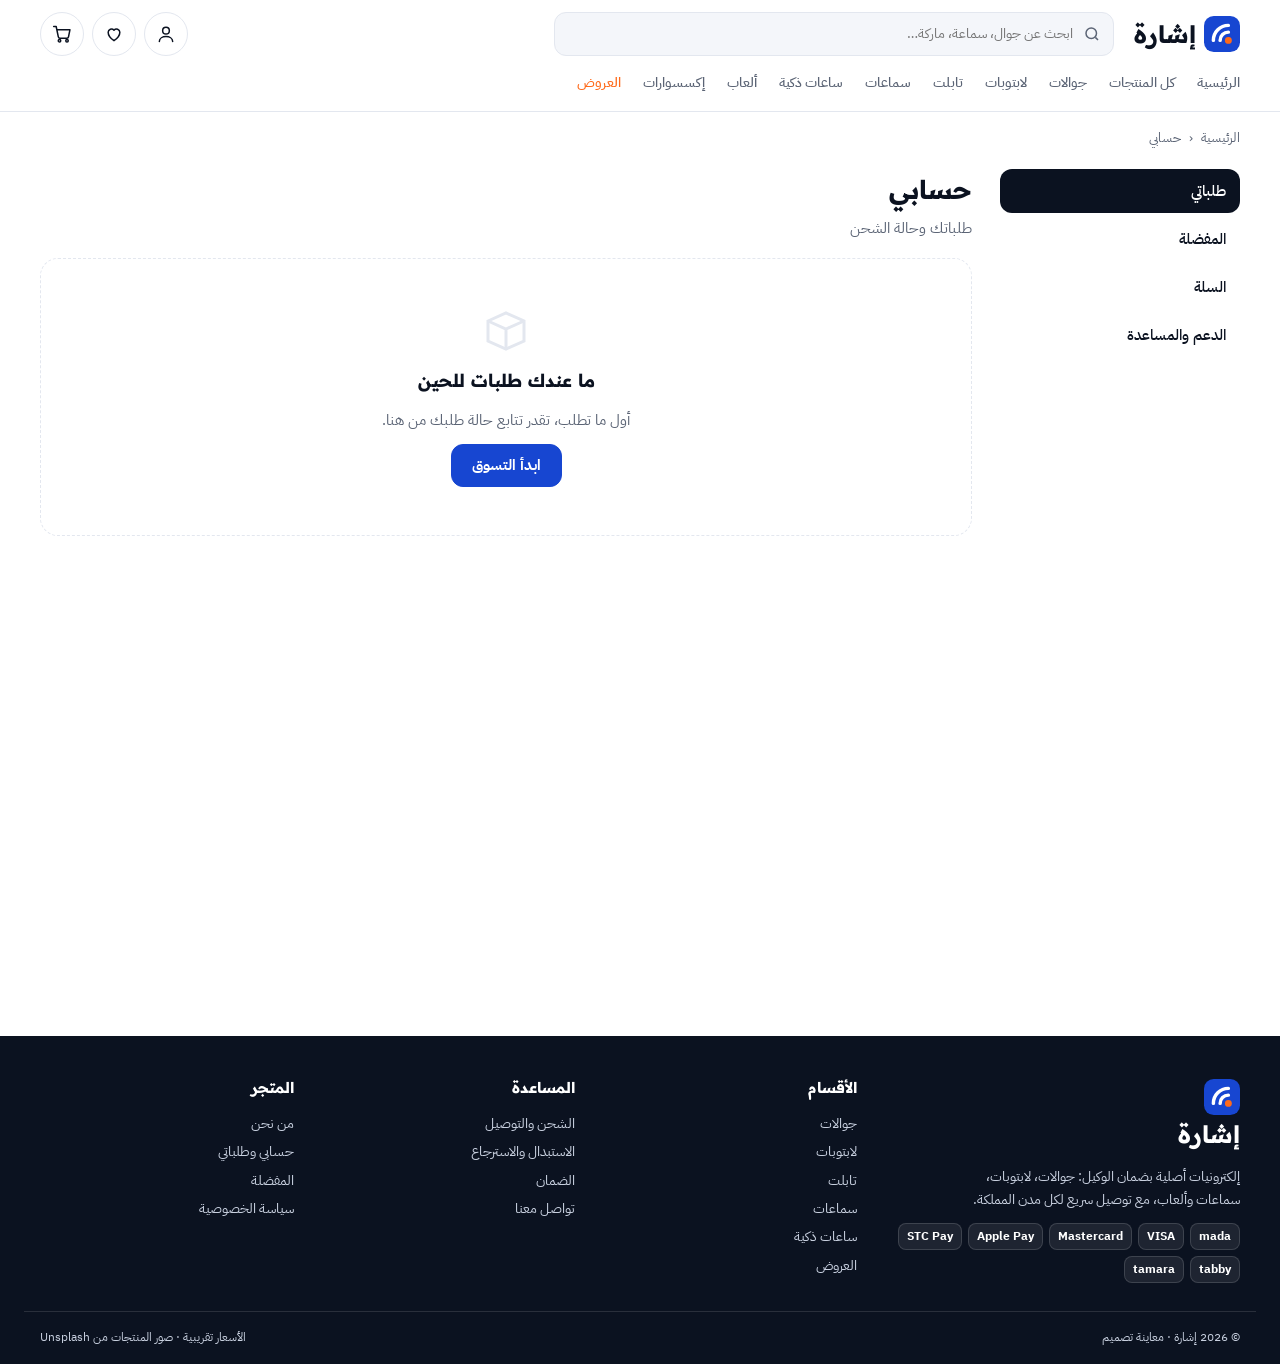
==== commit f3729667: "Speed: static first hero slide, scripts after first paint, no footer jump The home page holds the fi" ====
--- a/account.html
+++ b/account.html
@@ -2,11 +2,13 @@
 <html lang="ar" dir="rtl"><head><meta charset="utf-8"><meta name="viewport" content="width=device-width,initial-scale=1,viewport-fit=cover">
 <meta name="claude:viewport-fit-sides" content="cover">
 <title>حسابي | إشارة</title>
+<meta name="description" content="حسابك وطلباتك في متجر إشارة.">
+<meta name="theme-color" content="#1746D1">
 <link rel="icon" type="image/svg+xml" href="img/logo-mark.svg">
 <link rel="preconnect" href="https://fonts.googleapis.com"><link rel="preconnect" href="https://fonts.gstatic.com" crossorigin>
-<link rel="stylesheet" href="https://fonts.googleapis.com/css2?family=IBM+Plex+Sans+Arabic:wght@400;500;700&family=Readex+Pro:wght@600;700;800&display=swap">
-<link rel="stylesheet" href="assets/shop.css?v=84d4ba76">
-<link rel="stylesheet" href="salla-custom-code/ishara-custom.css?v=8f27996b">
+<link rel="preload" as="style" href="https://fonts.googleapis.com/css2?family=IBM+Plex+Sans+Arabic:wght@400;500;700&family=Readex+Pro:wght@600;700;800&display=swap" onload="this.onload=null;this.rel='stylesheet'">
+<noscript><link rel="stylesheet" href="https://fonts.googleapis.com/css2?family=IBM+Plex+Sans+Arabic:wght@400;500;700&family=Readex+Pro:wght@600;700;800&display=swap"></noscript>
+<style>:root{--color-primary:#1746D1; --shell-ink:#0B1220; --shell-bg:#FFFFFF; --shell-soft:#F4F6FA; --shell-line:#E3E7EF;--shell-muted:#5B6475; --shell-note:#FFF4E5; --shell-note-fg:#6B3D00; --shell-ok:#12A150; --shell-err:#C62828; --shell-sale:#FF6A1A;--f-body:"IBM Plex Sans Arabic",Tahoma,"Segoe UI",sans-serif; --f-display:"Readex Pro","IBM Plex Sans Arabic",Tahoma,sans-serif;color-scheme:light;}html,body{background:var(--shell-bg);color:var(--shell-ink)}body{margin:0;font-family:var(--f-body);font-size:15px;line-height:1.6;direction:rtl}h1,h2,h3,.ish-h,.ish-h-sm,.ish-slide__txt h2,.ish-story h2,.ish-banner__txt h3{font-family:var(--f-display)}a{color:inherit}img{max-width:100%}[hidden]{display:none!important}.gut{padding-left:max(16px,env(safe-area-inset-left,0px));padding-right:max(16px,env(safe-area-inset-right,0px))}.wrap{max-width:1200px;margin:0 auto}.num{font-variant-numeric:tabular-nums}button:focus-visible,a:focus-visible,input:focus-visible,select:focus-visible,textarea:focus-visible{outline:2px solid var(--color-primary);outline-offset:2px}.note{background:var(--shell-note);color:var(--shell-note-fg);font-size:13px;text-align:center;padding-block:7px}.top{position:sticky;top:env(safe-area-inset-top,0px);z-index:40;background:var(--shell-bg);border-bottom:1px solid var(--shell-line)}body::before{content:"";position:fixed;inset:0 0 auto;height:env(safe-area-inset-top,0px);z-index:50;background:var(--shell-bg)}.top__in{max-width:1200px;margin:0 auto;display:flex;align-items:center;gap:20px;padding-block:12px}.logo{font-family:var(--f-display);font-weight:800;font-size:24px;text-decoration:none;display:flex;align-items:center;gap:8px;flex:none}.logo__mark{width:36px;height:36px;flex:none;display:block}.search{position:relative;flex:1;min-width:0;max-width:560px;margin:0}.search input{width:100%;box-sizing:border-box;font:inherit;font-size:14px;border:1px solid var(--shell-line);background:var(--shell-soft);border-radius:12px;padding:10px 40px 10px 14px;color:var(--shell-ink)}.search input:focus{background:var(--shell-bg);border-color:var(--color-primary);outline:none}.search svg{position:absolute;right:13px;top:50%;transform:translateY(-50%);width:18px;height:18px;fill:none;stroke:var(--shell-muted);stroke-width:2;pointer-events:none}.sres{position:absolute;top:calc(100% + 6px);inset-inline:0;background:var(--shell-bg);border:1px solid var(--shell-line);border-radius:14px;box-shadow:0 20px 40px rgba(11,18,32,.14);padding:6px;z-index:60;max-height:min(420px,70vh);overflow:auto}.sres a{display:flex;align-items:center;gap:10px;padding:8px;border-radius:10px;text-decoration:none}.sres a:hover,.sres a.on{background:var(--shell-soft)}.sres img{width:44px;height:44px;border-radius:8px;object-fit:cover;flex:none}.sres span{flex:1;min-width:0;font-size:14px;overflow:hidden;text-overflow:ellipsis;white-space:nowrap}.sres b{font-size:13px;color:var(--color-primary);white-space:nowrap}.sres p{margin:0;padding:12px;color:var(--shell-muted);font-size:14px;text-align:center}.acts{display:flex;gap:8px;flex:none;margin-inline-start:auto}.ibtn{position:relative;width:42px;height:42px;border-radius:50%;border:1px solid var(--shell-line);display:grid;place-items:center;background:var(--shell-bg);text-decoration:none}.ibtn:hover{border-color:var(--color-primary);color:var(--color-primary)}.ibtn svg{width:20px;height:20px;fill:none;stroke:currentColor;stroke-width:1.8;stroke-linecap:round;stroke-linejoin:round}.bdg{position:absolute;top:-4px;left:-4px;min-width:20px;height:20px;border-radius:10px;background:var(--color-primary);color:#fff;font-size:11px;font-weight:700;display:grid;place-items:center;padding:0 5px;box-sizing:border-box}.bdg.zero{display:none}.nav{max-width:1200px;margin:0 auto;display:flex;gap:22px;overflow-x:auto;scrollbar-width:none;font-weight:500;font-size:14px;padding-block:0 10px}.nav::-webkit-scrollbar{display:none}.nav a{text-decoration:none;white-space:nowrap;color:var(--shell-muted);padding-block:4px;border-bottom:2px solid transparent}.nav a:hover,.nav a[aria-current]{color:var(--color-primary);border-bottom-color:var(--color-primary)}.nav .hot{color:var(--shell-sale)}main{display:block;min-height:50vh}.s-block{max-width:1200px;margin:0 auto;padding-block:40px 56px}.s-block h2,.ttl{font-size:26px;margin:0 0 6px;text-wrap:balance}.s-block > p{color:var(--shell-muted);margin:0 0 22px}.bhead{display:flex;justify-content:space-between;align-items:end;gap:12px;margin-bottom:18px;flex-wrap:wrap}.bhead a{color:var(--color-primary);font-weight:700;text-decoration:none;font-size:14px}.crumbs{max-width:1200px;margin:0 auto;padding-block:16px 0;font-size:13px;color:var(--shell-muted);display:flex;gap:8px;flex-wrap:wrap}.crumbs a{text-decoration:none}.crumbs a:hover{color:var(--color-primary)}.btn{display:inline-flex;align-items:center;justify-content:center;gap:8px;border:1.5px solid var(--color-primary);background:var(--color-primary);color:#fff;border-radius:12px;padding:11px 20px;font:inherit;font-weight:700;cursor:pointer;text-decoration:none;line-height:1.3}.btn:hover{filter:brightness(1.08)}.btn--ghost{background:var(--shell-bg);color:var(--color-primary)}.btn--ghost:hover{background:var(--color-primary);color:#fff;filter:none}.btn--dark{background:var(--shell-ink);border-color:var(--shell-ink)}.btn--block{width:100%;box-sizing:border-box}.btn[disabled]{opacity:.5;cursor:not-allowed}.linkbtn{border:0;background:none;color:var(--color-primary);font:inherit;font-size:13px;font-weight:700;cursor:pointer;padding:0}.box{border:1px solid var(--shell-line);border-radius:18px;padding:20px;background:var(--shell-bg)}.muted{color:var(--shell-muted)}.empty{border:1px dashed var(--shell-line);border-radius:18px;padding:48px 20px;text-align:center;color:var(--shell-muted);display:flex;flex-direction:column;gap:12px;align-items:center}.empty b{color:var(--shell-ink);font-size:18px;font-family:var(--f-display)}.empty svg{width:48px;height:48px;fill:none;stroke:var(--shell-line);stroke-width:1.5}.pill{display:inline-flex;align-items:center;gap:6px;border-radius:999px;padding:3px 10px;font-size:12px;font-weight:700;background:var(--shell-soft)}.pill--ok{background:#E7F6EE;color:#0B7A3B}.pill--sale{background:#FFEDE3;color:#B4400B}.tag{display:inline-block;border-radius:6px;padding:1px 7px;font-size:12px;font-weight:800;direction:ltr}.tag--tabby{background:#3BFFC1;color:#111}.tag--tamara{background:#FFE5D0;color:#111}.rgrid{display:grid;grid-template-columns:repeat(4,minmax(0,1fr));gap:18px}.rc{display:flex;flex-direction:column;border:1px solid var(--shell-line);border-radius:16px;overflow:hidden;background:var(--shell-bg);transition:box-shadow .2s}.rc:hover{box-shadow:0 14px 34px rgba(11,18,32,.08)}.rc .s-product-card-image{position:relative;aspect-ratio:1/1;max-width:100%;background:var(--shell-soft);overflow:hidden}.rc .s-product-card-image > a{display:block;width:100%;height:100%}.rc .s-product-card-image img{width:100%;height:100%;object-fit:cover;display:block;transition:transform .4s}.rc:hover .s-product-card-image img{transform:scale(1.04)}.rc .s-product-card-content{display:flex;flex-direction:column;gap:6px;padding:12px;flex:1;min-width:0}.rc-brand{font-size:11px;letter-spacing:.06em;text-transform:uppercase;color:var(--shell-muted);direction:ltr;text-align:right}.rc h3{font-family:var(--f-body);font-size:14px;font-weight:700;margin:0;line-height:1.5;min-height:42px}.rc h3 a{text-decoration:none;display:-webkit-box;-webkit-line-clamp:2;-webkit-box-orient:vertical;overflow:hidden}.rc h3 a:hover{color:var(--color-primary)}.rc-price{display:flex;gap:8px;align-items:baseline;flex-wrap:wrap;margin-top:auto;font-variant-numeric:tabular-nums}.rc-price b{color:var(--color-primary)}.rc-price s{font-size:12px;color:var(--shell-muted)}.rc-badge{position:absolute;top:10px;right:10px;background:var(--shell-sale);color:#fff;font-size:11px;font-weight:800;border-radius:7px;padding:2px 8px;z-index:2}.heart{position:absolute;top:8px;left:8px;z-index:2;width:36px;height:36px;border-radius:50%;border:0;background:rgba(255,255,255,.92);display:grid;place-items:center;cursor:pointer;box-shadow:0 4px 12px rgba(11,18,32,.12)}.heart svg{width:18px;height:18px;fill:none;stroke:var(--shell-ink);stroke-width:1.8}.heart[aria-pressed="true"] svg{fill:#E5304B;stroke:#E5304B}.rc-add{border:1.5px solid var(--color-primary);background:var(--shell-bg);color:var(--color-primary);border-radius:10px;padding:8px;font:inherit;font-weight:700;cursor:pointer}.rc-add:hover{background:var(--color-primary);color:#fff}.listing{max-width:1200px;margin:0 auto;display:grid;grid-template-columns:250px minmax(0,1fr);gap:28px;padding-block:20px 64px;align-items:start}.filters{position:sticky;top:calc(130px + env(safe-area-inset-top,0px));border:1px solid var(--shell-line);border-radius:18px;padding:18px;display:flex;flex-direction:column;gap:20px;background:var(--shell-bg)}.filters h2{font-size:17px;margin:0;display:flex;justify-content:space-between;align-items:center}.filters h3{font-size:13px;margin:0 0 8px;color:var(--shell-muted);font-family:var(--f-body);letter-spacing:.02em}.filters fieldset{border:0;margin:0;padding:0;display:flex;flex-direction:column;gap:6px}.chk{display:flex;align-items:center;gap:8px;font-size:14px;cursor:pointer}.chk input{accent-color:var(--color-primary);width:16px;height:16px;margin:0}.chk small{margin-inline-start:auto;color:var(--shell-muted);font-variant-numeric:tabular-nums}.range{width:100%;accent-color:var(--color-primary)}.rangev{display:flex;justify-content:space-between;font-size:12px;color:var(--shell-muted);font-variant-numeric:tabular-nums}.toolbar{display:flex;justify-content:space-between;align-items:center;gap:12px;flex-wrap:wrap;margin-bottom:16px}.toolbar b{font-size:15px}select,.inp{font:inherit;border:1px solid var(--shell-line);border-radius:10px;padding:9px 12px;background:var(--shell-bg);color:var(--shell-ink);box-sizing:border-box}.ftoggle{display:none}.lgrid{grid-template-columns:repeat(3,minmax(0,1fr))}.pp{max-width:1200px;margin:0 auto;display:grid;grid-template-columns:minmax(0,1fr) minmax(0,1fr);gap:40px;padding-block:20px 40px;align-items:start}.pp-gal{position:sticky;top:calc(130px + env(safe-area-inset-top,0px));display:flex;flex-direction:column;gap:12px}.pp-main{position:relative;aspect-ratio:1/1;max-width:100%;border-radius:22px;overflow:hidden;background:var(--shell-soft);cursor:zoom-in}.pp-main img{width:100%;height:100%;object-fit:cover;display:block;transition:transform .25s}.pp-main.zoom img{transform:scale(1.8)}.pp-info{display:flex;flex-direction:column;gap:16px;min-width:0}.pp-info h1{font-size:30px;line-height:1.35;margin:0;text-wrap:balance}.pp-meta{display:flex;gap:8px;flex-wrap:wrap;align-items:center;font-size:13px}.pp-price{display:flex;gap:12px;align-items:baseline;flex-wrap:wrap;font-variant-numeric:tabular-nums}.pp-price b{font-size:32px;color:var(--color-primary);font-family:var(--f-display)}.pp-price s{color:var(--shell-muted)}.pp-inst{display:flex;flex-direction:column;gap:6px;border:1px solid var(--shell-line);border-radius:14px;padding:12px 14px;font-size:14px}.pp-buy{display:flex;gap:10px;flex-wrap:wrap;align-items:stretch}.pp-buy .btn{flex:1;min-width:140px}.qty{display:inline-flex;align-items:center;border:1px solid var(--shell-line);border-radius:12px;overflow:hidden;flex:none}.qty button{width:40px;height:44px;border:0;background:var(--shell-bg);font:inherit;font-size:18px;cursor:pointer;color:var(--shell-ink)}.qty button:hover{background:var(--shell-soft)}.qty input{width:40px;text-align:center;border:0;font:inherit;font-weight:700;background:transparent;color:var(--shell-ink);-moz-appearance:textfield}.qty input::-webkit-inner-spin-button{display:none}.qty--sm button{width:32px;height:34px;font-size:16px}.qty--sm input{width:32px}.pp-heart{width:48px;flex:none;border:1px solid var(--shell-line);border-radius:12px;background:var(--shell-bg);display:grid;place-items:center;cursor:pointer}.pp-heart svg{width:22px;height:22px;fill:none;stroke:var(--shell-ink);stroke-width:1.8}.pp-heart[aria-pressed="true"] svg{fill:#E5304B;stroke:#E5304B}.pp-perks{display:grid;grid-template-columns:repeat(3,minmax(0,1fr));gap:8px}.pp-perks div{background:var(--shell-soft);border-radius:12px;padding:10px;font-size:12px;display:flex;flex-direction:column;gap:2px}.pp-perks b{font-size:13px}.pp-specs{margin:0;padding:0;list-style:none;display:flex;flex-direction:column;gap:6px}.pp-specs li{display:flex;gap:8px;font-size:14px}.pp-specs li::before{content:"";flex:none;width:6px;height:6px;border-radius:50%;background:var(--color-primary);margin-top:9px}.pp-table{width:100%;border-collapse:collapse;font-size:14px}.pp-table th,.pp-table td{text-align:right;padding:9px 0;border-bottom:1px solid var(--shell-line)}.pp-table th{color:var(--shell-muted);font-weight:500;width:40%}.pp-sticky{display:none}.cartgrid{max-width:1200px;margin:0 auto;display:grid;grid-template-columns:minmax(0,1fr) 360px;gap:28px;align-items:start;padding-block:20px 56px}.cline{display:grid;grid-template-columns:96px minmax(0,1fr) auto;gap:16px;align-items:center;padding:16px 0;border-bottom:1px solid var(--shell-line)}.cline:first-child{padding-top:0}.cline img{width:96px;height:96px;border-radius:14px;object-fit:cover;background:var(--shell-soft);display:block}.cline h3{font-family:var(--f-body);font-size:15px;margin:0 0 4px;line-height:1.5}.cline h3 a{text-decoration:none}.cline .r{display:flex;flex-direction:column;align-items:flex-end;gap:8px;font-variant-numeric:tabular-nums}.cline .r b{font-size:16px;white-space:nowrap}.rm{border:0;background:none;color:var(--shell-muted);font:inherit;font-size:13px;cursor:pointer;padding:0;text-decoration:underline}.rm:hover{color:var(--shell-err)}.sum{position:sticky;top:calc(130px + env(safe-area-inset-top,0px));display:flex;flex-direction:column;gap:12px}.sum h2{font-size:18px;margin:0}.sum .row{display:flex;justify-content:space-between;gap:12px;font-size:14px;font-variant-numeric:tabular-nums}.sum .row.save{color:var(--shell-ok)}.sum .tot{border-top:1px solid var(--shell-line);padding-top:12px;font-size:18px;font-weight:800}.ship-meter{display:flex;flex-direction:column;gap:6px;font-size:13px}.ship-meter i{display:block;height:6px;border-radius:3px;background:var(--shell-soft);overflow:hidden}.ship-meter i b{display:block;height:100%;background:var(--shell-ok);border-radius:3px}.coupon{display:flex;gap:8px}.coupon input{flex:1;min-width:0}.msg{font-size:13px}.msg.ok{color:var(--shell-ok)}.msg.err{color:var(--shell-err)}.co{max-width:1200px;margin:0 auto;display:grid;grid-template-columns:minmax(0,1fr) 380px;gap:28px;align-items:start;padding-block:20px 56px}.co form{display:flex;flex-direction:column;gap:18px}.co fieldset{border:1px solid var(--shell-line);border-radius:18px;padding:20px;margin:0;display:grid;grid-template-columns:1fr 1fr;gap:14px}.co legend{font-family:var(--f-display);font-weight:700;font-size:17px;padding:0 6px;display:flex;align-items:center;gap:8px}.co legend i{width:24px;height:24px;border-radius:50%;background:var(--shell-ink);color:#fff;font-style:normal;font-size:13px;display:grid;place-items:center}.fld{display:flex;flex-direction:column;gap:6px;font-size:14px;min-width:0}.fld.full{grid-column:1/-1}.fld label{font-weight:700;font-size:13px}.fld .inp,.fld select{width:100%}.fld .err{color:var(--shell-err);font-size:12px}.fld.bad .inp,.fld.bad select{border-color:var(--shell-err)}.opts{grid-column:1/-1;display:grid;grid-template-columns:1fr 1fr;gap:10px}.opt{display:flex;gap:10px;align-items:flex-start;border:1.5px solid var(--shell-line);border-radius:14px;padding:12px 14px;cursor:pointer;font-size:14px}.opt input{accent-color:var(--color-primary);margin:3px 0 0;flex:none}.opt span{display:flex;flex-direction:column;gap:2px;flex:1;min-width:0}.opt small{color:var(--shell-muted)}.opt em{font-style:normal;font-weight:800;white-space:nowrap;font-variant-numeric:tabular-nums}.opt:has(input:checked){border-color:var(--color-primary);background:#F3F6FE}.mini{display:flex;flex-direction:column;gap:10px;max-height:280px;overflow:auto}.mini div{display:flex;gap:10px;align-items:center;font-size:13px}.mini img{width:52px;height:52px;border-radius:10px;object-fit:cover;flex:none}.mini span{flex:1;min-width:0}.mini b{white-space:nowrap;font-variant-numeric:tabular-nums}.done{max-width:640px;margin:0 auto;padding-block:48px 64px;display:flex;flex-direction:column;gap:18px;align-items:center;text-align:center}.done .ok{width:72px;height:72px;border-radius:50%;background:#E7F6EE;display:grid;place-items:center}.done .ok svg{width:36px;height:36px;fill:none;stroke:var(--shell-ok);stroke-width:2.5}.done h1{margin:0;font-size:28px}.done .box{width:100%;box-sizing:border-box;text-align:right}.acc{max-width:1200px;margin:0 auto;display:grid;grid-template-columns:240px minmax(0,1fr);gap:28px;align-items:start;padding-block:20px 56px}.acc nav{display:flex;flex-direction:column;gap:4px}.acc nav a{padding:10px 14px;border-radius:12px;text-decoration:none;font-weight:500}.acc nav a[aria-current]{background:var(--shell-ink);color:#fff}.acc nav a:not([aria-current]):hover{background:var(--shell-soft)}.order{display:flex;flex-direction:column;gap:14px}.order + .order{margin-top:16px}.order header{display:flex;justify-content:space-between;gap:12px;flex-wrap:wrap;align-items:center}.order header b{font-size:16px}.thumbs{display:flex;gap:8px;flex-wrap:wrap}.thumbs img{width:56px;height:56px;border-radius:10px;object-fit:cover;background:var(--shell-soft)}.track{display:grid;grid-template-columns:repeat(4,minmax(0,1fr));gap:6px;font-size:12px;text-align:center}.track div{display:flex;flex-direction:column;gap:6px;color:var(--shell-muted)}.track div::before{content:"";height:6px;border-radius:3px;background:var(--shell-line)}.track div.on{color:var(--shell-ink);font-weight:700}.track div.on::before{background:var(--shell-ok)}.info{max-width:1200px;margin:0 auto;display:grid;grid-template-columns:240px minmax(0,1fr);gap:28px;align-items:start;padding-block:20px 56px}.prose{max-width:68ch;display:flex;flex-direction:column;gap:12px}.prose h1{margin:0;font-size:28px}.prose h2{margin:12px 0 0;font-size:18px}.prose p,.prose ul{margin:0}.prose ul{padding-inline-start:20px;display:flex;flex-direction:column;gap:4px}footer{background:var(--shell-ink);color:#C9D1E0;font-size:14px;margin-top:24px}.foot{max-width:1200px;margin:0 auto;display:grid;grid-template-columns:1.4fr 1fr 1fr 1fr;gap:28px;padding-block:40px 28px}.foot h4{color:#fff;margin:0 0 10px;font-size:15px;font-family:var(--f-display)}.foot a{display:block;text-decoration:none;padding-block:3px;color:#C9D1E0}.foot a:hover{color:#fff}.foot p{margin:0 0 12px;max-width:34ch}.pays{display:flex;gap:6px;flex-wrap:wrap}.pays span{background:rgba(255,255,255,.08);border:1px solid rgba(255,255,255,.14);border-radius:8px;padding:3px 8px;font-size:12px;font-weight:700;color:#fff;direction:ltr}.foot-b{max-width:1200px;margin:0 auto;border-top:1px solid rgba(255,255,255,.12);padding-block:16px;font-size:12px;display:flex;justify-content:space-between;gap:12px;flex-wrap:wrap}#toast{position:fixed;z-index:300;left:16px;right:16px;margin-inline:auto;width:fit-content;bottom:calc(90px + env(safe-area-inset-bottom,0px));background:var(--shell-ink);color:#fff;border-radius:14px;padding:10px 12px 10px 16px;font-size:14px;max-width:calc(100% - 32px);box-sizing:border-box;box-shadow:0 12px 30px rgba(11,18,32,.25);display:flex;gap:12px;align-items:center}#toast a{color:#fff;font-weight:800;white-space:nowrap;background:rgba(255,255,255,.14);border-radius:9px;padding:4px 10px;text-decoration:none}@media (max-width:1023px){.rgrid{grid-template-columns:repeat(3,minmax(0,1fr))}.listing{grid-template-columns:1fr}.filters{position:static;display:none}.filters.open{display:flex}.ftoggle{display:inline-flex;padding:8px 14px}.cartgrid,.co,.acc,.info{grid-template-columns:1fr}.sum{position:static}.foot{grid-template-columns:1fr 1fr}.pp{gap:24px}}@media (max-width:767px){.top__in{flex-wrap:wrap;gap:10px 12px;padding-block:10px}.logo{font-size:20px}.search{order:3;flex-basis:100%;max-width:none}.ibtn{width:38px;height:38px}.ibtn.acc-link{display:none}.rgrid,.lgrid{grid-template-columns:repeat(2,minmax(0,1fr));gap:10px}.s-block h2,.ttl{font-size:22px}.pp{grid-template-columns:1fr}.pp-gal{position:static}.pp-info h1{font-size:22px}.pp-price b{font-size:26px}.pp-sticky{display:flex;position:fixed;inset:auto 0 0;z-index:80;background:var(--shell-bg);border-top:1px solid var(--shell-line);gap:10px;align-items:center;padding-top:10px;padding-bottom:calc(10px + env(safe-area-inset-bottom,0px));box-shadow:0 -8px 24px rgba(11,18,32,.08)}.pp-sticky .btn{flex:1}.pp-sticky b{font-variant-numeric:tabular-nums;color:var(--color-primary)}body.has-sticky{padding-bottom:76px}body.has-sticky #toast{bottom:calc(90px + env(safe-area-inset-bottom,0px))}.cline{grid-template-columns:72px minmax(0,1fr);gap:12px}.cline img{width:72px;height:72px}.cline .r{grid-column:2;flex-direction:row;justify-content:space-between;align-items:center}.co fieldset{grid-template-columns:1fr;padding:16px}.opts{grid-template-columns:1fr}.track{font-size:11px}.foot{grid-template-columns:1fr}.pp-perks{grid-template-columns:1fr 1fr 1fr}}@media (prefers-reduced-motion:reduce){*{animation:none!important;transition:none!important;scroll-behavior:auto!important}}salla-products-list{display:grid}.laysw{max-width:1200px;margin:12px auto 0;display:flex;align-items:center;gap:6px;flex-wrap:wrap;font-size:13px;color:var(--shell-muted)}.laysw button{border:1px solid var(--shell-line);background:var(--shell-bg);color:inherit;font:inherit;font-weight:700;border-radius:999px;padding:5px 14px;cursor:pointer}.laysw button[aria-pressed="true"]{background:var(--color-primary);border-color:var(--color-primary);color:#fff}.container--product-details{max-width:1200px;margin-inline:auto}salla-slider,salla-installment{display:block}.pp-gal salla-slider{display:flex;flex-direction:column;gap:12px}.pp-thumbs{display:flex;gap:10px}.pp-thumbs button{width:72px;aspect-ratio:1/1;max-width:100%;border:2px solid transparent;border-radius:12px;padding:0;overflow:hidden;background:var(--shell-soft);cursor:pointer;opacity:.7}.pp-thumbs button[aria-current]{border-color:var(--color-primary);opacity:1}.pp-thumbs img{width:100%;height:100%;object-fit:cover;display:block}.product-form{display:flex;flex-direction:column;gap:14px}.pp-opts{border:1px solid var(--shell-line);border-radius:14px;padding:12px 14px;margin:0;display:flex;flex-direction:column;gap:8px}.pp-opts legend{font-weight:700;padding:0 6px}.pp-opts label{display:flex;align-items:center;gap:10px;border:1.5px solid var(--shell-line);border-radius:12px;padding:10px 12px;cursor:pointer;font-size:14px}.pp-opts label:has(input:checked){border-color:var(--color-primary);background:color-mix(in srgb,var(--color-primary) 6%,transparent)}.pp-opts input{accent-color:var(--color-primary);margin:0}.pp-opts span{flex:1}.pp-opts b{font-size:13px;font-variant-numeric:tabular-nums;color:var(--shell-muted)}.pp-total{display:flex;justify-content:space-between;align-items:baseline;background:var(--shell-soft);border-radius:12px;padding:10px 14px}.pp-total h2{margin:0;font-size:22px;color:var(--color-primary);font-variant-numeric:tabular-nums}.pp-desc-t{font-size:17px;margin:0 0 10px}.ish-pdp-story .pp-desc-t{display:none}.ish-pdp-story .product__description.box{background:transparent;border:0}.pp-main[hidden]{display:none}.app-inner>main{min-height:100vh}:root{--ish-primary: var(--color-primary, #1746D1);--ish-ink:#0B1220; --ish-ink2:#121B30; --ish-cyan:#00C2FF; --ish-orange:#FF6A1A;--ish-cloud:#F4F6FA; --ish-line:#E3E7EF; --ish-muted:#5B6475; --ish-text:#0B1220;--ish-success:#12A150; --ish-star:#FFB020; --ish-radius:22px;}.ish *,.ish-modal *,.ish-tray *,.ish-mbar *{box-sizing:border-box}.ish{font-family:inherit;color:var(--ish-text);direction:rtl;position:relative}.ish-wrap{max-width:1200px;margin:0 auto;padding:0 16px}.ish-sec{padding:48px 0}.ish-h{font-size:28px;line-height:1.3;font-weight:800;margin:0}.ish-h-sm{font-size:20px;font-weight:800;margin:0}.ish-eyebrow{font-size:12px;font-weight:800;color:var(--ish-primary)}.ish-muted{color:var(--ish-muted)}.ish-head{display:flex;align-items:flex-end;justify-content:space-between;gap:16px;margin-bottom:22px;flex-wrap:wrap}.ish-head>div{display:flex;flex-direction:column;gap:4px}.ish-btn{display:inline-flex;align-items:center;justify-content:center;gap:8px;border:0;cursor:pointer;background:var(--ish-primary);color:#fff;font:inherit;font-weight:700;font-size:14px;border-radius:12px;padding:11px 18px;transition:filter .2s,transform .2s;text-decoration:none}.ish-btn:hover{filter:brightness(1.1)}.ish-btn:active{transform:scale(.98)}.ish-btn--light{background:#fff;color:var(--ish-ink)}.ish-btn--ghost{background:transparent;color:inherit;border:1.5px solid currentColor}.ish-btn--outline{background:#fff;color:var(--ish-primary);border:1.5px solid var(--ish-primary)}.ish-btn[disabled]{opacity:.45;cursor:not-allowed}.ish-loading{opacity:.6;pointer-events:none}.ish button{font:inherit;cursor:pointer}.ish-grid4{display:grid;grid-template-columns:repeat(4,1fr);gap:20px}.ish-grid3{display:grid;grid-template-columns:repeat(3,1fr);gap:18px}.ish-card{background:#fff;border:1px solid var(--ish-line);border-radius:20px;padding:10px;display:flex;flex-direction:column;gap:8px;position:relative;color:var(--ish-text);transition:box-shadow .25s,transform .25s}.ish-card:hover{box-shadow:0 20px 40px rgba(11,18,32,.10);transform:translateY(-3px)}.ish-card__img{display:block;aspect-ratio:1/1;border-radius:14px;overflow:hidden;background:var(--ish-cloud)}.ish-card__img img{width:100%;height:100%;object-fit:cover;transition:transform .4s}.ish-card:hover .ish-card__img img{transform:scale(1.05)}.ish-card__name{font-weight:700;line-height:1.5;color:inherit;text-decoration:none;display:-webkit-box;-webkit-line-clamp:2;-webkit-box-orient:vertical;overflow:hidden;min-height:42px}.ish-badge{position:absolute;top:18px;right:18px;background:var(--ish-orange);color:#fff;font-weight:800;font-size:11px;border-radius:7px;padding:3px 8px}.ish-price{display:flex;align-items:baseline;gap:8px;margin-top:auto;flex-wrap:wrap}.ish-price b{font-size:18px;color:var(--ish-primary);font-weight:800}.ish-price s{font-size:12px;color:var(--ish-muted)}.ish-card .ish-btn{width:100%}.ish-flash{background:var(--ish-ink);color:#fff;overflow:hidden;isolation:isolate}.ish-flash::before{content:"";position:absolute;inset:0;z-index:-1;background:rgba(6,9,16,.66)}.ish-flash .ish-eyebrow{color:#FF9E66}.ish-cd{display:flex;gap:8px}.ish-cd span{background:rgba(255,255,255,.08);border:1px solid rgba(255,255,255,.15);border-radius:14px;min-width:62px;padding:8px 6px;text-align:center;font-size:24px;font-weight:900;font-variant-numeric:tabular-nums;line-height:1.1}.ish-cd small{display:block;font-size:10px;font-weight:500;opacity:.7}.ish-stock{display:flex;flex-direction:column;gap:4px;font-size:11px;color:var(--ish-muted)}.ish-stock i{display:block;height:6px;border-radius:3px;background:#FBE3D6;overflow:hidden}.ish-stock i b{display:block;height:100%;background:linear-gradient(90deg,#FF9E33,var(--ish-orange))}.ish-stock strong{color:var(--ish-orange)}.ish-setup{display:grid;grid-template-columns:1fr 340px;gap:22px}.ish-scene{position:relative;min-height:520px;border-radius:28px;overflow:hidden;background:#0B1220;isolation:isolate}.ish-scene>img.ish-scene__bg{position:absolute;inset:0;width:100%;height:100%;object-fit:cover;z-index:-1}.ish-pin{position:absolute;padding:0;line-height:1;width:34px;height:34px;margin:-17px 0 0 -17px;border-radius:50%;background:#fff;color:var(--ish-primary);display:grid;place-items:center;font-weight:900;font-size:18px;border:0;box-shadow:0 0 0 6px rgba(255,255,255,.22);z-index:3;cursor:pointer}.ish-pin::after{content:"";position:absolute;inset:-6px;border-radius:50%;border:2px solid #fff;animation:ish-ping 2s infinite}@keyframes ish-ping{to{transform:scale(1.8);opacity:0}}.ish-pin[aria-pressed="true"]{background:var(--ish-orange);color:#fff}.ish-pop{position:absolute;z-index:4;background:#fff;color:var(--ish-text);border-radius:16px;padding:10px;display:none;gap:10px;align-items:center;width:280px;box-shadow:0 20px 50px rgba(0,0,0,.4)}.ish-pop.on{display:flex}.ish-pop img{width:62px;height:62px;border-radius:12px;object-fit:cover;flex:none}.ish-list{display:flex;flex-direction:column;gap:10px}.ish-row{display:flex;gap:12px;align-items:center;background:#fff;border:1px solid var(--ish-line);border-radius:16px;padding:8px;cursor:pointer;transition:border-color .2s,box-shadow .2s}.ish-row.on{border-color:var(--ish-primary);box-shadow:0 0 0 3px rgba(23,70,209,.15)}.ish-row img{width:64px;height:64px;border-radius:12px;object-fit:cover;flex:none}.ish-row__mid{flex:1;min-width:0;display:flex;flex-direction:column}.ish-row__mid span{font-weight:700;white-space:nowrap;overflow:hidden;text-overflow:ellipsis}.ish-row__mid b{color:var(--ish-primary)}.ish-plus{width:40px;height:40px;border-radius:12px;background:var(--ish-primary);color:#fff;display:grid;place-items:center;flex:none;border:0;cursor:pointer}.ish-total{background:var(--ish-ink);color:#fff;border-radius:18px;padding:16px;display:flex;justify-content:space-between;align-items:center;gap:10px;margin-top:auto}.ish-quiz{display:grid;grid-template-columns:360px 1fr;gap:26px;background:var(--ish-cloud);border-radius:28px;padding:26px;min-height:420px}.ish-qside{background:var(--ish-ink);color:#fff;border-radius:22px;padding:26px;display:flex;flex-direction:column;gap:16px;position:relative;overflow:hidden;isolation:isolate}.ish-qside::before{content:"";position:absolute;width:240px;height:240px;border-radius:50%;background:var(--ish-primary);filter:blur(60px);opacity:.7;left:-80px;bottom:-80px;z-index:-1}.ish-pill{display:inline-flex;align-self:flex-start;border-radius:999px;padding:4px 12px;font-size:12px;font-weight:700;background:rgba(0,194,255,.18);color:var(--ish-cyan)}.ish-steps{display:flex;gap:6px}.ish-steps i{flex:1;height:4px;border-radius:2px;background:rgba(255,255,255,.2)}.ish-steps i.on{background:var(--ish-cyan)}.ish-qsum{list-style:none;margin:0;padding:0;display:flex;flex-direction:column;gap:10px}.ish-qsum li{display:flex;justify-content:space-between;gap:10px}.ish-qsum b{color:var(--ish-cyan)}.ish-opts{display:grid;grid-template-columns:repeat(3,1fr);gap:14px}.ish-opt{background:#fff;border:2px solid var(--ish-line);border-radius:20px;padding:18px 12px;display:flex;flex-direction:column;align-items:center;gap:10px;font-weight:800;color:var(--ish-text);transition:border-color .2s,transform .2s,box-shadow .2s}.ish-opt:hover{border-color:var(--ish-primary);transform:translateY(-3px);box-shadow:0 14px 30px rgba(23,70,209,.12)}.ish-opt img{width:84px;height:84px;border-radius:16px;object-fit:cover}.ish-opt .ish-ico{width:64px;height:64px;border-radius:18px;background:rgba(23,70,209,.08);color:var(--ish-primary);display:grid;place-items:center;font-size:26px;font-weight:900}.ish-opt small{font-weight:500;color:var(--ish-muted)}.ish-cmpwrap{border:1px solid var(--ish-line);border-radius:22px;overflow:auto;background:#fff}.ish-cmp{width:100%;border-collapse:collapse;table-layout:fixed;min-width:640px}.ish-cmp td{padding:12px 16px;border-bottom:1px solid var(--ish-line);text-align:center;vertical-align:middle}.ish-cmp td:first-child{text-align:right;color:var(--ish-muted);font-weight:600;width:170px;background:var(--ish-cloud)}.ish-cmp tr:last-child td{border-bottom:0}.ish-cmp select{font:inherit;border:1.5px solid var(--ish-line);border-radius:10px;padding:8px;width:100%;font-weight:700;background:#fff;color:var(--ish-text)}.ish-cmp img{width:120px;height:120px;object-fit:cover;border-radius:14px;margin:10px auto 6px;display:block}.ish-cmp td.best{background:rgba(18,161,80,.08);color:var(--ish-success);font-weight:800}.ish-fbt{display:grid;grid-template-columns:1fr 300px;gap:24px;align-items:center;border:1px solid var(--ish-line);border-radius:24px;padding:22px;background:#fff}.ish-fbt__items{display:flex;gap:10px;align-items:stretch}.ish-fbt__plus{align-self:center;font-size:24px;color:var(--ish-muted)}.ish-fbt__it{flex:1;min-width:0;display:flex;flex-direction:column;gap:6px;border:2px solid var(--ish-line);border-radius:18px;padding:10px;position:relative;cursor:pointer;opacity:.55;transition:opacity .2s,border-color .2s}.ish-fbt__it.on{opacity:1;border-color:var(--ish-primary)}.ish-fbt__it img{width:100%;aspect-ratio:1/1;object-fit:cover;border-radius:12px}.ish-fbt__it input{position:absolute;top:16px;right:16px;width:18px;height:18px;accent-color:var(--ish-primary)}.ish-fbt__it span{font-size:12px;font-weight:700;line-height:1.4;display:-webkit-box;-webkit-line-clamp:2;-webkit-box-orient:vertical;overflow:hidden}.ish-fbt__it b{color:var(--ish-primary);margin-top:auto}.ish-sum{background:var(--ish-cloud);border-radius:18px;padding:18px;display:flex;flex-direction:column;gap:10px}.ish-sum .r{display:flex;justify-content:space-between}.ish-calc{display:grid;grid-template-columns:1fr 1fr;gap:22px}.ish-panel{border:1px solid var(--ish-line);border-radius:22px;padding:22px;display:flex;flex-direction:column;gap:14px;background:#fff}.ish-plans{display:grid;grid-template-columns:repeat(4,1fr);gap:10px}.ish-plans button,.ish-conds button{border:1.5px solid var(--ish-line);border-radius:14px;padding:12px 6px;display:flex;flex-direction:column;align-items:center;gap:4px;font-weight:800;background:#fff;color:var(--ish-text)}.ish-plans button small,.ish-conds button small{font-weight:600;color:var(--ish-muted);font-size:11px}.ish-plans button[aria-pressed="true"],.ish-conds button[aria-pressed="true"]{border-color:var(--ish-primary);color:var(--ish-primary);background:rgba(23,70,209,.05)}.ish-tag{border-radius:6px;padding:2px 8px;font-weight:800;font-size:12px;direction:ltr;color:#0B1220}.ish-tag--tabby{background:#3BFFC1}.ish-tag--tamara{background:#F7C8B4}.ish-sched{display:flex;gap:6px}.ish-sched div{flex:1;background:var(--ish-cloud);border-radius:12px;padding:10px 6px;text-align:center;font-size:11px;color:var(--ish-muted)}.ish-sched b{display:block;font-size:14px;color:var(--ish-text)}.ish-conds{display:flex;gap:8px}.ish-conds button{flex:1}.ish-select{font:inherit;border:1.5px solid var(--ish-line);border-radius:12px;padding:11px 12px;font-weight:600;background:#fff;width:100%;color:var(--ish-text)}.ish-chk{display:flex;align-items:center;gap:10px;cursor:pointer}.ish-chk input{width:18px;height:18px;accent-color:var(--ish-primary)}.ish-trade{background:var(--ish-ink);color:#fff;border-radius:18px;padding:16px;display:flex;justify-content:space-between;align-items:center;gap:10px}.ish-trade b{display:block;font-size:20px}.ish-faq-search{display:flex;gap:10px;align-items:center;border:1.5px solid var(--ish-line);border-radius:14px;padding:12px 16px;background:#fff}.ish-faq-search:focus-within{border-color:var(--ish-primary)}.ish-faq-search input{border:0;outline:0;flex:1;font:inherit;background:transparent}.ish-faq details{border-bottom:1px solid var(--ish-line);padding:15px 0}.ish-faq summary{font-weight:700;cursor:pointer;display:flex;justify-content:space-between;list-style:none}.ish-faq summary::-webkit-details-marker{display:none}.ish-faq summary::after{content:"+";color:var(--ish-primary);font-size:20px;line-height:1}.ish-faq details[open] summary::after{content:"−"}.ish-faq p{color:var(--ish-muted);margin:8px 0 0}.ish-faq mark{background:rgba(255,176,32,.35);color:inherit;border-radius:3px}.ish-qv{position:absolute;bottom:10px;left:50%;transform:translate(-50%,8px);opacity:0;z-index:5;background:rgba(11,18,32,.88);color:#fff;border:0;border-radius:999px;padding:6px 14px;font:inherit;font-size:12px;font-weight:700;white-space:nowrap;cursor:pointer;transition:.25s}custom-salla-product-card:hover .ish-qv,.ish-qv:focus-visible{opacity:1;transform:translate(-50%,0)}@media (hover:none){.ish-qv{opacity:1;transform:translate(-50%,0)}}.ish-cmpchk{display:flex;align-items:center;gap:8px;font-size:12px;color:var(--ish-muted);cursor:pointer;margin:6px 0 0;padding:0 4px}.ish-cmpchk input{width:16px;height:16px;accent-color:var(--ish-primary)}.ish-tray{position:fixed;bottom:20px;left:50%;transform:translateX(-50%);z-index:9990;background:var(--ish-ink);color:#fff;border-radius:18px;padding:12px 16px;display:none;align-items:center;gap:14px;box-shadow:0 20px 50px rgba(11,18,32,.4);direction:rtl;font-family:inherit;max-width:calc(100% - 24px)}.ish-tray.on{display:flex}.ish-slot{position:relative;width:52px;height:52px;border-radius:12px;background:rgba(255,255,255,.08);border:1px dashed rgba(255,255,255,.25);overflow:visible;flex:none}.ish-slot img{width:100%;height:100%;object-fit:cover;border-radius:12px}.ish-slot button{position:absolute;top:-6px;left:-6px;width:20px;height:20px;border-radius:50%;background:var(--ish-orange);color:#fff;border:0;font-size:12px;line-height:1;cursor:pointer}.ish-modal{position:fixed;inset:0;z-index:9999;background:rgba(5,7,12,.6);backdrop-filter:blur(6px);display:none;align-items:center;justify-content:center;padding:16px;direction:rtl;font-family:inherit}.ish-modal.on{display:flex}.ish-modal__box{background:#fff;color:var(--ish-text);border-radius:24px;max-width:980px;width:100%;max-height:90vh;overflow:auto;position:relative;padding:26px;box-shadow:0 40px 100px rgba(0,0,0,.4)}.ish-modal__x{position:absolute;top:12px;left:12px;width:40px;height:40px;border-radius:50%;background:var(--ish-cloud);border:0;font-size:22px;cursor:pointer;z-index:2}.ish-qvgrid{display:grid;grid-template-columns:1fr 1fr;gap:26px;align-items:center}.ish-qvgrid>img{width:100%;aspect-ratio:1/1;object-fit:cover;border-radius:20px;background:var(--ish-cloud)}.ish-qvgrid .ish-desc{color:var(--ish-muted);font-size:14px;display:-webkit-box;-webkit-line-clamp:4;-webkit-box-orient:vertical;overflow:hidden}.ish-mbar{display:none}@media (max-width:767px){.ish-mbar{display:grid;position:fixed;bottom:0;inset-inline:0;z-index:9980;grid-template-columns:repeat(5,1fr);background:rgba(255,255,255,.96);backdrop-filter:blur(10px);border-top:1px solid var(--ish-line);padding:8px 4px calc(8px + env(safe-area-inset-bottom));direction:rtl;font-family:inherit}.ish-mbar a{display:flex;flex-direction:column;align-items:center;gap:2px;font-size:10px;color:var(--ish-muted);text-decoration:none;position:relative}.ish-mbar a.on{color:var(--ish-primary);font-weight:700}.ish-mbar svg{width:22px;height:22px}.ish-mbar .ish-cnt{position:absolute;top:-4px;left:calc(50% - 22px);background:var(--ish-orange);color:#fff;border-radius:999px;font-size:10px;min-width:16px;height:16px;display:grid;place-items:center;padding:0 4px}body.ish-has-mbar{padding-bottom:64px}body.ish-has-mbar .ish-tray{bottom:84px}}@media (max-width:1023px){.ish-grid4{grid-template-columns:repeat(2,1fr)}.ish-setup,.ish-quiz,.ish-fbt,.ish-calc{grid-template-columns:1fr}.ish-scene{min-height:420px}}@media (max-width:767px){.ish-sec{padding:28px 0}.ish-h{font-size:22px}.ish-grid4{display:flex;overflow-x:auto;gap:12px;scroll-snap-type:x mandatory;padding-bottom:6px}.ish-grid4>.ish-card{flex:0 0 62%;scroll-snap-align:start}.ish-grid3{grid-template-columns:repeat(2,1fr);gap:10px}.ish-cd span{min-width:44px;font-size:17px;padding:5px 4px}.ish-opts{grid-template-columns:repeat(2,1fr)}.ish-quiz{padding:14px}.ish-scene{min-height:340px}.ish-pop{width:240px}.ish-fbt__items{overflow-x:auto}.ish-fbt__it{flex:0 0 42%}.ish-plans{grid-template-columns:repeat(2,1fr)}.ish-qvgrid{grid-template-columns:1fr}.ish-tray{gap:8px;padding:10px}.ish-tray .ish-tray__txt{display:none}}@media (prefers-reduced-motion:reduce){.ish *,.ish-pin::after{animation:none!important;transition:none!important}}.ish-mbar [hidden]{display:none!important}.ish-scene--grid{display:grid;grid-template-columns:1.35fr 1fr 1fr;grid-template-rows:1fr 1fr;gap:14px;padding:18px;min-height:540px}.ish-scene--grid .ish-tile{position:relative;border-radius:20px;overflow:hidden;background:#fff;box-shadow:0 20px 44px rgba(0,0,0,.4);min-height:0;transition:transform .35s}.ish-scene--grid .ish-tile:first-child{grid-row:1 / span 2}.ish-scene--grid.ish-n1,.ish-scene--grid.ish-n2{grid-template-columns:repeat(2,1fr);grid-template-rows:1fr}.ish-scene--grid.ish-n1 .ish-tile:first-child,.ish-scene--grid.ish-n2 .ish-tile:first-child{grid-row:auto}.ish-scene--grid.ish-n3{grid-template-columns:1.35fr 1fr}.ish-scene--grid.ish-n4 .ish-tile:nth-child(4){grid-column:span 2}.ish-scene--grid .ish-tile:hover{transform:translateY(-4px)}.ish-scene--grid .ish-tile img{position:absolute;inset:0;width:100%;height:100%;object-fit:cover;object-position:center top}.ish-scene--grid .ish-pin{left:50%;top:58%}@media (max-width:767px){.ish-scene--grid{grid-template-columns:1fr 1fr;grid-template-rows:none;grid-auto-rows:190px;min-height:0;padding:12px;gap:10px}.ish-scene--grid .ish-tile:first-child{grid-row:auto;grid-column:1 / -1}.ish-scene--grid.ish-n4 .ish-tile:nth-child(4){grid-column:auto}}.ish-pill{display:inline-block;align-self:flex-start;font-size:12px;font-weight:800;border-radius:999px;padding:5px 12px;background:rgba(255,255,255,.14);color:#fff}.ish-more{color:var(--ish-primary);font-weight:700;text-decoration:none;font-size:14px}.ish-lead{opacity:.75;margin:-10px 0 22px}.ish-hero{padding:20px 0 8px}.ish-slider{position:relative;height:440px;border-radius:28px;overflow:hidden;background:var(--ish-ink)}.ish-slide{position:absolute;inset:0;display:grid;grid-template-columns:1fr;align-items:center;gap:20px;padding:40px 56px;color:#fff;opacity:0;visibility:hidden;transition:opacity .7s,visibility .7s;isolation:isolate}.ish-slide::before{content:"";position:absolute;inset:0;z-index:-1;background:rgba(6,9,16,.55)}.ish-slide.on{opacity:1;visibility:visible}.ish-slide__txt{display:flex;flex-direction:column;gap:14px;max-width:520px}.ish-slide__txt h2{font-size:44px;line-height:1.2;font-weight:900;margin:0;color:#fff}.ish-slide__txt p{font-size:17px;opacity:.8;margin:0}.ish-slide__txt .ish-btn{align-self:flex-start;padding:13px 26px;text-decoration:none}.ish-slide__img{height:100%;display:flex;align-items:center;justify-content:center}.ish-slide__img img{height:100%;max-height:380px;width:auto;max-width:100%;aspect-ratio:3/4;object-fit:cover;object-position:top;border-radius:22px;box-shadow:0 30px 70px rgba(0,0,0,.45);transform:rotate(-2deg)}.ish-slide.on .ish-slide__img img{animation:ish-rise .9s both}.ish-slide__img--full{position:absolute;inset:0;z-index:-2}.ish-slide__img--full img{width:100%;height:100%;max-height:none;aspect-ratio:auto;border-radius:0;transform:none;box-shadow:none}@keyframes ish-rise{from{opacity:0;transform:translateY(24px) rotate(-2deg)}}.ish-dots{position:absolute;bottom:20px;inset-inline-start:56px;display:flex;gap:8px;z-index:2}.ish-dots button{width:10px;height:10px;border-radius:5px;border:0;padding:0;background:rgba(255,255,255,.4);transition:width .3s}.ish-dots button[aria-current]{width:30px;background:#fff}.ish-cats{padding:36px 0 12px}.ish-catrow{display:flex;gap:18px;overflow-x:auto;scrollbar-width:none;padding:4px 2px 8px}.ish-catrow::-webkit-scrollbar{display:none}.ish-cat{flex:0 0 auto;width:112px;display:flex;flex-direction:column;align-items:center;gap:10px;text-decoration:none;color:var(--ish-text);font-weight:700;font-size:14px;text-align:center}.ish-cat__img{width:96px;height:96px;border-radius:50%;overflow:hidden;display:grid;place-items:center;background:rgba(23,70,209,.08);border:2px solid var(--ish-line);transition:border-color .2s,transform .2s}.ish-cat__img img{width:100%;height:100%;object-fit:cover}.ish-cat__img b{font-size:34px;font-weight:900;color:var(--ish-primary)}.ish-cat:hover .ish-cat__img{border-color:var(--ish-primary);transform:translateY(-3px)}.ish-feats{padding:32px 0 40px}.ish-featrow{display:grid;grid-template-columns:repeat(3,1fr);gap:16px}.ish-feat{display:flex;align-items:center;gap:14px;background:var(--ish-cloud);border-radius:18px;padding:18px 20px}.ish-feat__ico{width:52px;height:52px;flex:none;border-radius:14px;background:#fff;display:grid;place-items:center;font-size:24px;box-shadow:0 6px 16px rgba(11,18,32,.06)}.ish-feat b{display:block;font-size:16px}.ish-feat small{color:var(--ish-muted)}.ish-rowwrap{position:relative}.ish-row-scroll{display:grid;grid-auto-flow:column;grid-auto-columns:calc((100% - 60px)/4);gap:20px;overflow-x:auto;scroll-snap-type:x mandatory;scrollbar-width:none;padding:4px 2px 10px}.ish-row-scroll::-webkit-scrollbar{display:none}.ish-row-scroll>*{scroll-snap-align:start}.ish-arrow{position:absolute;top:40%;z-index:2;width:44px;height:44px;border-radius:50%;border:1px solid var(--ish-line);background:#fff;color:var(--ish-text);font-size:24px;line-height:1;display:grid;place-items:center;box-shadow:0 8px 20px rgba(11,18,32,.12);padding:0}.ish-arrow--prev{right:-18px}.ish-arrow--next{left:-18px}.ish-banners{padding:16px 0 36px}.ish-bannergrid{display:grid;grid-template-columns:1fr 1fr;gap:20px}.ish-banner{position:relative;display:flex;align-items:center;justify-content:space-between;gap:16px;min-height:230px;border-radius:24px;overflow:hidden;padding:28px 32px;color:#fff;text-decoration:none;isolation:isolate}.ish-banner::before{content:"";position:absolute;inset:0;z-index:-1;background:rgba(6,9,16,.5)}.ish-banner__txt{display:flex;flex-direction:column;gap:8px;max-width:60%;position:relative;z-index:1}.ish-banner__txt h3{font-size:26px;font-weight:900;margin:0;color:#fff}.ish-banner__txt p{margin:0;opacity:.9}.ish-banner__txt .ish-btn{align-self:flex-start;margin-top:6px}.ish-banner__img{position:absolute;inset-inline-end:0;top:0;bottom:0;width:42%;z-index:0}.ish-banner__img img{width:100%;height:100%;object-fit:cover;object-position:top;-webkit-mask-image:linear-gradient(to left,#000 55%,transparent);mask-image:linear-gradient(to left,#000 55%,transparent)}.ish-banner:hover .ish-banner__img img{transform:scale(1.04);transition:transform .5s}.ish-banner--wide{min-height:260px;padding:36px 48px}.ish-banner--wide .ish-banner__txt h3{font-size:32px}.ish-banner--wide .ish-banner__img{width:36%}.ish-widebanner{padding:24px 0}.ish-tabs-sec{background:var(--ish-cloud)}.ish-tabs{display:flex;gap:6px;background:#fff;border-radius:999px;padding:5px;border:1px solid var(--ish-line)}.ish-tabs button{border:0;background:transparent;border-radius:999px;padding:9px 18px;font-weight:700;color:var(--ish-muted)}.ish-tabs button[aria-selected="true"]{background:var(--ish-ink);color:#fff}.ish-dark{background:#05070c;color:#fff;overflow:hidden;isolation:isolate}.ish-dark::before{content:"";position:absolute;inset:0;z-index:-1;background:rgba(5,7,12,.8)}.ish-dark .ish-eyebrow{color:#FF9E66}.ish-dark .ish-more{color:var(--ish-cyan)}.ish-yt{position:relative;display:block;width:100%;aspect-ratio:16/9;border:0;border-radius:24px;overflow:hidden;background:#000 center/cover no-repeat;padding:0}.ish-yt span{position:absolute;inset:0;margin:auto;width:84px;height:84px;border-radius:50%;background:var(--ish-primary);color:#fff;font-size:30px;display:grid;place-items:center;box-shadow:0 0 0 12px rgba(255,255,255,.2)}.ish-yt iframe{position:absolute;inset:0;width:100%;height:100%;border:0}.ish-story{background:var(--ish-ink);color:#fff;text-align:center;padding:90px 0;overflow:hidden;isolation:isolate}.ish-story::before{content:"";position:absolute;inset:0;z-index:-1;background:rgba(8,13,26,.68)}.ish-story__in{display:flex;flex-direction:column;align-items:center;gap:16px}.ish-story__in .ish-pill{align-self:center;color:var(--ish-cyan)}.ish-story h2{font-size:42px;font-weight:900;margin:0;max-width:18ch;color:#fff}.ish-story p{font-size:18px;opacity:.75;max-width:52ch;margin:0}.ish-stats{display:flex;gap:44px;margin:8px 0}.ish-stats b{display:block;font-size:30px;font-weight:900;direction:ltr}.ish-stats span{opacity:.6}.ish-story .ish-btn--ghost{color:#fff;background:transparent;box-shadow:inset 0 0 0 1.5px #fff;text-decoration:none;padding:12px 26px}.ish-brandrow{display:grid;grid-template-columns:repeat(auto-fill,minmax(130px,1fr));gap:14px}.ish-brandrow>*{height:86px;border:1px solid var(--ish-line);border-radius:18px;display:grid;place-items:center;background:#fff;color:var(--ish-text);text-decoration:none;padding:12px;transition:border-color .2s}.ish-brandrow>*:hover{border-color:var(--ish-primary)}.ish-brandrow img{max-width:100%;max-height:48px;object-fit:contain;filter:grayscale(1);opacity:.75;transition:filter .2s,opacity .2s}.ish-brandrow>*:hover img{filter:none;opacity:1}.ish-brandrow b{font-size:18px;font-weight:900;letter-spacing:.5px}.ish-reviews .ish-row-scroll{grid-auto-columns:calc((100% - 40px)/3)}.ish-rev{margin:0;background:#fff;border:1px solid var(--ish-line);border-radius:20px;padding:22px;display:flex;flex-direction:column;gap:14px}.ish-stars{color:var(--ish-star);font-size:16px;letter-spacing:2px}.ish-stars i{color:var(--ish-line);font-style:normal}.ish-rev blockquote{margin:0;line-height:1.8;flex:1}.ish-rev figcaption{display:flex;align-items:center;gap:10px}.ish-rev figcaption small{display:block;color:var(--ish-muted)}.ish-avatar{width:42px;height:42px;border-radius:50%;background:var(--ish-primary);color:#fff;display:grid;place-items:center;font-weight:900}@media (max-width:1023px){.ish-row-scroll{grid-auto-columns:calc((100% - 40px)/3)}.ish-slide{padding:32px}.ish-slide__txt h2{font-size:34px}}@media (max-width:767px){.ish-slider{height:190px;min-height:0;border-radius:20px}.ish-slide{grid-template-columns:1fr;padding:16px 18px 26px;gap:0;align-items:center}.ish-slide__txt{gap:8px}.ish-slide__txt h2{font-size:21px;line-height:1.25}.ish-slide__txt p{display:none}.ish-slide__txt .ish-btn{padding:8px 16px;font-size:13px}.ish-slide .ish-pill{padding:3px 10px;font-size:11px}.ish-slide__img img{max-height:250px}.ish-dots{inset-inline-start:18px;bottom:12px}.ish-cat{width:84px;font-size:12px}.ish-cat__img{width:76px;height:76px}.ish-featrow{grid-template-columns:repeat(3,minmax(0,1fr));gap:8px}.ish-feat{flex-direction:column;justify-content:flex-start;text-align:center;gap:8px;padding:12px 6px;border-radius:14px}.ish-feat__ico{width:40px;height:40px;border-radius:12px;font-size:19px}.ish-feat b{font-size:13px;line-height:1.3}.ish-feat small{display:block;font-size:11px;line-height:1.35}.ish-row-scroll,.ish-reviews .ish-row-scroll{grid-auto-columns:72%;gap:12px}.ish-arrow{display:none}.ish-bannergrid{grid-template-columns:1fr}.ish-banner,.ish-banner--wide{min-height:200px;padding:22px}.ish-banner__txt{max-width:62%}.ish-banner__txt h3,.ish-banner--wide .ish-banner__txt h3{font-size:21px}.ish-tabs{width:100%;overflow-x:auto}.ish-tabs button{white-space:nowrap;padding:8px 14px}.ish-story{padding:60px 0}.ish-story h2{font-size:30px}.ish-stats{gap:22px;flex-wrap:wrap;justify-content:center}}.ish-head>.ish-tabs{flex-direction:row}.ish-coll{padding:20px 0 6px}.ish-coll__band{position:relative;display:grid;grid-template-columns:1.2fr 1fr;align-items:center;gap:24px;min-height:260px;border-radius:26px;overflow:hidden;padding:34px 40px;color:#fff;background:var(--ish-ink);isolation:isolate}.ish-coll__band::before{content:"";position:absolute;inset:0;z-index:-1;background:rgba(8,13,26,.66)}.ish-coll__txt{display:flex;flex-direction:column;gap:10px;min-width:0}.ish-coll__txt .ish-pill{color:var(--ish-cyan)}.ish-coll__txt h1{font-size:40px;line-height:1.2;font-weight:900;margin:0;color:#fff;text-wrap:balance}.ish-coll__txt p{margin:0;opacity:.75;max-width:46ch}.ish-coll__stats{display:flex;gap:10px;flex-wrap:wrap;margin:8px 0 0}.ish-coll__stats div{background:rgba(255,255,255,.08);border:1px solid rgba(255,255,255,.14);border-radius:14px;padding:8px 14px;display:flex;flex-direction:column-reverse}.ish-coll__stats dt{font-size:11px;opacity:.7}.ish-coll__stats dd{margin:0;font-size:18px;font-weight:800;font-variant-numeric:tabular-nums}.ish-coll__pics{position:relative;height:220px}.ish-coll__pics span{position:absolute;width:44%;aspect-ratio:3/4;border-radius:18px;overflow:hidden;background:#fff;box-shadow:0 24px 50px rgba(0,0,0,.45)}.ish-coll__pics img{width:100%;height:100%;object-fit:cover}.ish-coll__pics span:nth-child(1){inset-inline-start:28%;top:-8%;z-index:2;transform:rotate(-2deg)}.ish-coll__pics span:nth-child(2){inset-inline-start:0;top:14%;width:36%;transform:rotate(-7deg)}.ish-coll__pics span:nth-child(3){inset-inline-end:0;top:16%;width:36%;transform:rotate(6deg)}.ish-coll__pics.ish-n1 span:nth-child(1){inset-inline-start:28%}.ish-coll__chips{display:flex;gap:8px;overflow-x:auto;scrollbar-width:none;padding:14px 2px 4px}.ish-coll__chips::-webkit-scrollbar{display:none}.ish-coll__chips a{flex:none;text-decoration:none;color:var(--ish-text);border:1px solid var(--ish-line);background:#fff;border-radius:999px;padding:8px 16px;font-weight:700;font-size:14px;transition:border-color .2s,color .2s}.ish-coll__chips a:hover{border-color:var(--ish-primary);color:var(--ish-primary)}.ish-coll__chips a[aria-current]{background:var(--ish-ink);border-color:var(--ish-ink);color:#fff}@media (max-width:767px){.ish-coll__band{grid-template-columns:1fr;padding:24px 20px;min-height:0;gap:12px}.ish-coll__txt h1{font-size:28px}.ish-coll__pics{display:none}.ish-coll__stats dd{font-size:16px}}.ish-setup>*,.ish-quiz>*,.ish-fbt>*,.ish-calc>*,.ish-scene--grid>*,.ish-row__mid{min-width:0}.ish-card .ish-heart{position:absolute;top:16px;left:16px;z-index:2}.ish-heart{width:36px;height:36px;border-radius:50%;border:0;background:rgba(255,255,255,.94);display:grid;place-items:center;cursor:pointer;box-shadow:0 4px 12px rgba(11,18,32,.12);padding:0}.ish-heart svg{width:18px;height:18px;fill:none;stroke:var(--ish-ink);stroke-width:1.8}.ish-heart[aria-pressed="true"] svg{fill:#E5304B;stroke:#E5304B}.ish-heart:disabled{opacity:.6}.ish-freeship{padding:16px 0 0}.ish-meter{display:flex;flex-direction:column;gap:8px;background:var(--ish-cloud);border-radius:16px;padding:14px 18px;font-size:14px}.ish-meter b{font-variant-numeric:tabular-nums}.ish-meter i{display:block;height:8px;border-radius:4px;background:#fff;overflow:hidden}.ish-meter i b{display:block;height:100%;border-radius:4px;background:var(--ish-primary);transition:width .4s}.ish-meter.is-done{color:var(--ish-success);font-weight:700}.ish-meter.is-done i b{background:var(--ish-success)}.ish-sticky{position:fixed;inset:auto 0 0;z-index:90;background:#fff;border-top:1px solid var(--ish-line);box-shadow:0 -10px 30px rgba(11,18,32,.08);padding-bottom:env(safe-area-inset-bottom,0px)}.ish-sticky__in{max-width:1200px;margin:0 auto;display:flex;align-items:center;gap:12px;padding:10px max(16px,env(safe-area-inset-left,0px)) 10px max(16px,env(safe-area-inset-right,0px))}.ish-sticky img{width:48px;height:48px;border-radius:10px;object-fit:cover;flex:none;background:var(--ish-cloud)}.ish-sticky__txt{flex:1;min-width:0;display:flex;flex-direction:column;line-height:1.4}.ish-sticky__txt span{font-size:14px;font-weight:700;white-space:nowrap;overflow:hidden;text-overflow:ellipsis}.ish-sticky__txt b{color:var(--ish-primary);font-variant-numeric:tabular-nums}.ish-sticky .ish-btn{flex:none;min-width:150px}body.ish-has-sticky{padding-bottom:72px}.ish-top{position:fixed;z-index:85;left:max(16px,env(safe-area-inset-left,0px));bottom:calc(24px + env(safe-area-inset-bottom,0px));width:44px;height:44px;border-radius:50%;border:1px solid var(--ish-line);background:#fff;display:grid;place-items:center;cursor:pointer;box-shadow:0 8px 20px rgba(11,18,32,.12);padding:0}.ish-top svg{width:20px;height:20px;fill:none;stroke:var(--ish-ink);stroke-width:2;stroke-linecap:round;stroke-linejoin:round}body.ish-has-mbar .ish-top{bottom:calc(84px + env(safe-area-inset-bottom,0px))}body.ish-has-sticky .ish-top{bottom:calc(88px + env(safe-area-inset-bottom,0px))}@media (max-width:767px){.ish-sticky__txt span{display:none}.ish-sticky .ish-btn{flex:1;min-width:0}}.ish-show{padding:24px 0 8px}.ish-show__head{display:flex;justify-content:space-between;align-items:flex-end;gap:24px;flex-wrap:wrap;padding-bottom:20px;border-bottom:2px solid var(--ish-ink)}.ish-show__title{display:flex;flex-direction:column;gap:6px;min-width:0;max-width:640px}.ish-show__title h1{margin:0;font-size:52px;line-height:1.1;font-weight:900;color:var(--ish-ink);text-wrap:balance}.ish-show__title p{margin:0;color:var(--ish-muted);font-size:16px}.ish-show__facts{display:flex;margin:0;border:1px solid var(--ish-line);border-radius:16px;overflow:hidden;background:#fff}.ish-show__facts div{display:flex;flex-direction:column;gap:2px;padding:12px 20px;min-width:0}.ish-show__facts div+div{border-inline-start:1px solid var(--ish-line)}.ish-show__facts dd{margin:0;font-size:22px;font-weight:800;color:var(--ish-ink);font-variant-numeric:tabular-nums;white-space:nowrap}.ish-show__facts dt{font-size:12px;color:var(--ish-muted)}.ish-show__tabs{display:flex;gap:4px;overflow-x:auto;scrollbar-width:none;margin-top:4px}.ish-show__tabs::-webkit-scrollbar{display:none}.ish-show__tabs a{flex:none;text-decoration:none;color:var(--ish-muted);font-weight:700;font-size:15px;padding:12px 14px;border-bottom:3px solid transparent;transition:color .2s,border-color .2s}.ish-show__tabs a:hover{color:var(--ish-ink)}.ish-show__tabs a[aria-current]{color:var(--ish-primary);border-bottom-color:var(--ish-primary)}.ish-show__picks{margin-top:28px}.ish-show__bento{display:grid;grid-template-columns:1.25fr 1fr;grid-template-rows:auto auto;gap:16px}.ish-spot{position:relative;display:grid;grid-template-columns:44% minmax(0,1fr);align-items:center;gap:16px;background:var(--ish-cloud);border-radius:var(--ish-radius);padding:14px;color:var(--ish-text);min-width:0}.ish-spot--big{grid-row:span 2;grid-template-columns:1fr;align-content:start;padding:18px;background:#EEF2FC}.ish-spot__img{display:block;aspect-ratio:1/1;max-width:100%;border-radius:16px;overflow:hidden;background:#fff}.ish-spot--big{grid-template-rows:minmax(0,1fr) auto}.ish-spot--big .ish-spot__img{position:relative;aspect-ratio:auto;height:100%;min-height:240px}.ish-spot--big .ish-spot__img img{position:absolute;inset:0}.ish-spot__img img{width:100%;height:100%;object-fit:cover;transition:transform .4s}.ish-spot:hover .ish-spot__img img{transform:scale(1.04)}.ish-spot__txt{display:flex;flex-direction:column;gap:8px;min-width:0;align-items:flex-start}.ish-spot__label{font-size:12px;font-weight:800;color:var(--ish-orange)}.ish-spot__name{font-weight:800;font-size:16px;line-height:1.45;color:var(--ish-ink);text-decoration:none;display:-webkit-box;-webkit-line-clamp:2;-webkit-box-orient:vertical;overflow:hidden}.ish-spot--big .ish-spot__name{font-size:22px}.ish-spot__name:hover{color:var(--ish-primary)}.ish-spot--big .ish-price b{font-size:22px}.ish-spot .ish-heart{position:absolute;top:22px;left:auto;inset-inline-start:22px;z-index:2}.ish-btn--ghost{background:#fff;color:var(--ish-primary);box-shadow:inset 0 0 0 1.5px var(--ish-primary)}.ish-viewbar{display:flex;align-items:center;justify-content:flex-end;gap:10px;margin:0 0 14px;font-size:13px;color:var(--ish-muted)}.ish-viewbar [role=group]{display:flex;background:var(--ish-cloud);border-radius:12px;padding:3px}.ish-viewbar button{display:inline-flex;align-items:center;gap:6px;border:0;background:transparent;font:inherit;font-weight:700;color:var(--ish-muted);border-radius:9px;padding:7px 12px;cursor:pointer}.ish-viewbar button svg{width:16px;height:16px;fill:none;stroke:currentColor;stroke-width:1.8}.ish-viewbar button[aria-pressed="true"]{background:#fff;color:var(--ish-ink);box-shadow:0 2px 6px rgba(11,18,32,.08)}.ish-layout-showroom custom-salla-product-card{border:0!important;background:var(--ish-cloud)!important;border-radius:20px!important;overflow:hidden}.ish-layout-showroom custom-salla-product-card .s-product-card-image{background:#fff;border-radius:16px;margin:8px;overflow:hidden}.ish-view-list salla-products-list,.ish-view-list .s-products-list-wrapper{grid-template-columns:repeat(2,minmax(0,1fr))!important}.ish-view-list custom-salla-product-card{flex-direction:row!important;align-items:stretch}.ish-view-list custom-salla-product-card .s-product-card-image{flex:0 0 40%;width:40%;aspect-ratio:1/1;height:auto}.ish-view-list custom-salla-product-card .s-product-card-content{flex:1;min-width:0;justify-content:center}.ish-show__tiles.ish-cols3{grid-template-columns:repeat(3,minmax(0,1fr))}.ish-show__more{padding:40px 0 24px}.ish-show__tiles{display:grid;grid-template-columns:repeat(4,minmax(0,1fr));gap:14px}.ish-ctile{position:relative;display:flex;align-items:flex-end;aspect-ratio:16/10;max-width:100%;border-radius:18px;overflow:hidden;background:var(--ish-ink);color:#fff;text-decoration:none;isolation:isolate}.ish-ctile img{position:absolute;inset:0;width:100%;height:100%;object-fit:cover;z-index:-2;transition:transform .4s}.ish-ctile::after{content:"";position:absolute;inset:0;z-index:-1;background:linear-gradient(to top,rgba(11,18,32,.8),rgba(11,18,32,.05) 60%)}.ish-ctile i{position:absolute;inset:0;display:grid;place-items:center;font-style:normal;font-size:48px;font-weight:900;color:rgba(255,255,255,.18);z-index:-1;background:var(--ish-ink)}.ish-ctile span{padding:14px 16px;font-weight:800;font-size:16px}.ish-ctile:hover img{transform:scale(1.05)}@media (max-width:991px){.ish-show__title h1{font-size:40px}.ish-show__tiles{grid-template-columns:repeat(3,minmax(0,1fr))}}@media (max-width:767px){.ish-show{padding-top:16px}.ish-show__head{gap:14px}.ish-show__title h1{font-size:32px}.ish-show__facts{width:100%}.ish-show__facts div{flex:1;padding:10px 12px}.ish-show__facts dd{font-size:16px}.ish-show__bento{grid-template-columns:1fr}.ish-spot--big{grid-row:auto}.ish-spot{grid-template-columns:38% minmax(0,1fr);gap:12px}.ish-spot--big{grid-template-columns:1fr;grid-template-rows:auto}.ish-spot--big .ish-spot__img{aspect-ratio:4/3;height:auto;min-height:0}.ish-spot__name{font-size:14px}.ish-spot--big .ish-spot__name{font-size:18px}.ish-view-list salla-products-list,.ish-view-list .s-products-list-wrapper{grid-template-columns:1fr!important}.ish-show__tiles,.ish-show__tiles.ish-cols3{grid-template-columns:repeat(2,minmax(0,1fr));gap:10px}.ish-ctile span{font-size:14px;padding:10px 12px}}html.ish-noscroll{overflow:hidden}.ish-drawer{position:fixed;inset:0;z-index:100000}.ish-drawer__bg{position:absolute;inset:0;background:rgba(11,18,32,.5);opacity:0;transition:opacity .25s}.ish-drawer__panel{position:absolute;top:0;bottom:0;inset-inline-end:0;width:min(420px,100%);background:#fff;color:var(--ish-text);display:flex;flex-direction:column;box-shadow:0 0 40px rgba(11,18,32,.2);transform:translateX(-100%);transition:transform .25s ease;padding-top:env(safe-area-inset-top,0px)}[dir=ltr] .ish-drawer__panel{transform:translateX(100%)}.ish-drawer.on .ish-drawer__bg{opacity:1}.ish-drawer.on .ish-drawer__panel{transform:none}.ish-drawer__head{display:flex;align-items:center;justify-content:space-between;gap:12px;padding:16px 20px;border-bottom:1px solid var(--ish-line)}.ish-drawer__head h2{margin:0;font-size:18px;font-weight:800}.ish-drawer__head h2 span{color:var(--ish-muted);font-weight:700;font-size:15px}.ish-drawer__x{width:40px;height:40px;border:0;border-radius:50%;background:var(--ish-cloud);font-size:24px;line-height:1;cursor:pointer;color:var(--ish-ink)}.ish-drawer__body{flex:1;overflow-y:auto;padding:16px 20px;display:flex;flex-direction:column;gap:14px;overscroll-behavior:contain}.ish-drawer__list{list-style:none;margin:0;padding:0;display:flex;flex-direction:column}.ish-dline{display:flex;gap:12px;padding:14px 0;border-bottom:1px solid var(--ish-line)}.ish-dline:last-child{border-bottom:0}.ish-dline__img{flex:none;width:76px;height:76px;border-radius:12px;overflow:hidden;background:var(--ish-cloud)}.ish-dline__img img{width:100%;height:100%;object-fit:cover}.ish-dline__mid{flex:1;min-width:0;display:flex;flex-direction:column;gap:4px}.ish-dline__name{font-weight:700;font-size:14px;line-height:1.5;color:var(--ish-ink);text-decoration:none;display:-webkit-box;-webkit-line-clamp:2;-webkit-box-orient:vertical;overflow:hidden}.ish-dline__name:hover{color:var(--ish-primary)}.ish-dline__mid>b{color:var(--ish-primary);font-variant-numeric:tabular-nums}.ish-dline__row{display:flex;align-items:center;justify-content:space-between;gap:8px;margin-top:2px}.ish-qty{display:inline-flex;align-items:center;border:1px solid var(--ish-line);border-radius:10px;overflow:hidden}.ish-qty button{width:34px;height:32px;border:0;background:#fff;font:inherit;font-size:18px;cursor:pointer;color:var(--ish-ink)}.ish-qty button:hover{background:var(--ish-cloud)}.ish-qty span{min-width:28px;text-align:center;font-weight:700;font-variant-numeric:tabular-nums}.ish-dline__del{width:34px;height:34px;border:0;border-radius:10px;background:transparent;cursor:pointer;display:grid;place-items:center;color:var(--ish-muted)}.ish-dline__del:hover{background:#FDECEE;color:#D92D20}.ish-dline__del svg{width:18px;height:18px;fill:none;stroke:currentColor;stroke-width:1.8;stroke-linecap:round;stroke-linejoin:round}.ish-drawer.is-busy .ish-drawer__body{opacity:.6;pointer-events:none}.ish-drawer__foot{background:#fff;color:var(--ish-text);border-top:1px solid var(--ish-line);padding:16px 20px calc(16px + env(safe-area-inset-bottom,0px));display:flex;flex-direction:column;gap:10px}.ish-drawer__sum{display:flex;justify-content:space-between;align-items:baseline;font-size:16px}.ish-drawer__sum b{font-size:20px;font-variant-numeric:tabular-nums}.ish-drawer__foot small{color:var(--ish-muted);font-size:12px;margin-top:-6px}.ish-drawer__foot .ish-btn{width:100%;padding:14px}.ish-drawer__link{text-align:center;font-weight:700;font-size:14px;color:var(--ish-primary);text-decoration:none;padding:4px}.ish-drawer__link:hover{text-decoration:underline}.ish-drawer__note{margin:0;color:var(--ish-muted)}.ish-drawer__empty{flex:1;display:flex;flex-direction:column;align-items:center;justify-content:center;gap:8px;text-align:center;color:var(--ish-muted);padding:40px 0}.ish-drawer__empty svg{width:56px;height:56px;fill:none;stroke:var(--ish-line);stroke-width:1.5}.ish-drawer__empty b{color:var(--ish-ink);font-size:17px}.ish-drawer__empty .ish-btn{margin-top:8px}.ish-drawer__load{height:120px;border-radius:14px;background:linear-gradient(90deg,var(--ish-cloud),#fff,var(--ish-cloud));background-size:200% 100%;animation:ish-shine 1.2s linear infinite}@keyframes ish-shine{to{background-position:-200% 0}}@media (prefers-reduced-motion:reduce){.ish-drawer__panel,.ish-drawer__bg{transition:none}.ish-drawer__load{animation:none}}.ish-pdp-head{display:grid;grid-template-columns:minmax(0,1fr) auto;gap:8px 32px;align-items:end;padding:8px 0 24px;margin-bottom:28px;border-bottom:1px solid var(--ish-line)}.ish-pdp-head__main{display:flex;flex-direction:column;gap:8px;min-width:0}.ish-pdp-head__main .product-brand{margin:0!important;width:auto!important;max-width:120px}.ish-pdp-head__main h1{font-size:40px!important;line-height:1.2!important;font-weight:900!important;margin:0!important;color:var(--ish-ink)!important;text-wrap:balance}.ish-pdp-head__main .product-entry__sub-title{margin:0!important;font-size:16px!important}.ish-pdp-head__price{display:flex;flex-direction:column;align-items:flex-end;gap:4px;text-align:end}.ish-pdp-head__price [data-testid="store-product-price"]{font-size:28px}.ish-pdp-head__price [data-testid="store-product-price"] p,.ish-pdp-head__price [data-testid="store-product-price"] b{font-size:30px!important;font-weight:900!important}.ish-pdp-perks{grid-column:1/-1;list-style:none;margin:12px 0 0;padding:0;display:flex;flex-wrap:wrap;gap:8px}.ish-pdp-perks li{display:flex;align-items:baseline;gap:6px;background:var(--ish-cloud);border-radius:999px;padding:7px 14px;font-size:13px}.ish-pdp-perks li span{color:var(--ish-muted)}.ish-pdp-studio .ish-pdp{display:grid!important;grid-template-columns:minmax(0,7fr) minmax(0,5fr);gap:24px 40px;align-items:start}.ish-pdp-studio .ish-pdp>.sidebar{grid-column:1;grid-row:1;width:auto!important;margin:0!important;position:static!important;overflow:visible!important}.ish-pdp-studio .ish-pdp>.main-content{grid-column:2;grid-row:1/span 2;width:auto!important;position:sticky!important;top:96px;overflow:visible!important;background:#fff;border:1px solid var(--ish-line);border-radius:24px;padding:22px;box-shadow:0 24px 50px rgba(11,18,32,.07)}.ish-pdp-studio .ish-pdp>.ish-pdp-story{grid-column:1;grid-row:2;min-width:0}.ish-pdp-buyt{font-weight:800;font-size:17px;margin-bottom:12px;color:var(--ish-ink)}.ish-pdp-story{background:var(--ish-cloud);border-radius:24px;padding:24px 28px}.ish-pdp-story .product__description{padding:0!important;margin:0!important;font-size:15px;line-height:1.9}.ish-pdp-story .ish-h-sm{margin:0 0 10px}.ish-gal-ready>salla-slider,.ish-gal-ready>.details-slider{position:absolute!important;width:1px!important;height:1px!important;overflow:hidden!important;clip:rect(0 0 0 0);clip-path:inset(50%);white-space:nowrap}.ish-gal{display:grid;grid-template-columns:84px minmax(0,1fr);gap:14px;align-items:start}.ish-gal--one{grid-template-columns:minmax(0,1fr)}.ish-gal__stage{grid-column:2;grid-row:1;position:relative;min-width:0}.ish-gal--one .ish-gal__stage{grid-column:1}.ish-gal__track{display:flex;overflow-x:auto;scroll-snap-type:x mandatory;scrollbar-width:none;border-radius:24px;background:var(--ish-cloud);outline-offset:3px}.ish-gal__track::-webkit-scrollbar{display:none}.ish-gal__slide{flex:0 0 100%;scroll-snap-align:center;aspect-ratio:1/1;max-width:100%;border:0;padding:0;margin:0;background:transparent;cursor:zoom-in;display:block}.ish-gal__slide img{width:100%;height:100%;object-fit:cover;display:block}.ish-gal__count{position:absolute;bottom:16px;inset-inline-start:16px;background:rgba(11,18,32,.75);color:#fff;border-radius:999px;padding:4px 12px;font-size:13px;font-variant-numeric:tabular-nums}.ish-gal__hint{position:absolute;bottom:16px;inset-inline-end:16px;background:rgba(255,255,255,.92);color:var(--ish-ink);border-radius:999px;padding:4px 12px;font-size:12px;font-weight:700;pointer-events:none}.ish-gal .ish-heart{position:absolute;top:16px;inset-inline-start:16px;left:auto;z-index:2}.ish-gal__thumbs{grid-column:1;grid-row:1;display:flex;flex-direction:column;gap:10px}.ish-gal__thumbs button{width:84px;aspect-ratio:1/1;max-width:100%;border:2px solid transparent;border-radius:14px;padding:0;overflow:hidden;background:var(--ish-cloud);cursor:pointer;opacity:.65;transition:opacity .2s,border-color .2s}.ish-gal__thumbs button:hover{opacity:1}.ish-gal__thumbs button[aria-current]{opacity:1;border-color:var(--ish-primary)}.ish-gal__thumbs img{width:100%;height:100%;object-fit:cover;display:block}.ish-viewer{position:fixed;inset:0;z-index:100001;background:rgba(11,18,32,.94);display:flex;align-items:center;justify-content:center;padding:max(56px,env(safe-area-inset-top,0px)) max(16px,env(safe-area-inset-right,0px)) max(56px,env(safe-area-inset-bottom,0px)) max(16px,env(safe-area-inset-left,0px))}.ish-viewer img{max-width:min(100%,900px);max-height:100%;object-fit:contain;border-radius:16px;background:#fff}.ish-viewer__x{position:absolute;top:calc(12px + env(safe-area-inset-top,0px));inset-inline-end:16px;width:44px;height:44px;border-radius:50%;border:0;background:rgba(255,255,255,.12);color:#fff;font-size:26px;cursor:pointer}.ish-viewer__nav{position:absolute;top:50%;transform:translateY(-50%);width:48px;height:48px;border-radius:50%;border:0;background:rgba(255,255,255,.14);color:#fff;font-size:28px;cursor:pointer}.ish-viewer__prev{inset-inline-start:16px}.ish-viewer__next{inset-inline-end:16px}.ish-viewer__n{position:absolute;bottom:calc(16px + env(safe-area-inset-bottom,0px));left:50%;transform:translateX(-50%);color:#fff;font-size:14px;font-variant-numeric:tabular-nums}@media (max-width:991px){.ish-pdp-studio .ish-pdp{grid-template-columns:minmax(0,1fr) minmax(0,1fr);gap:20px 24px}.ish-pdp-head__main h1{font-size:32px!important}}@media (max-width:767px){.ish-pdp-head{grid-template-columns:minmax(0,1fr);gap:10px;margin-bottom:16px;padding-bottom:16px}.ish-pdp-head__main h1{font-size:26px!important}.ish-pdp-head__price{align-items:flex-start;text-align:start}.ish-pdp-perks{margin-top:4px}.ish-pdp-perks li{padding:6px 12px;font-size:12px}.ish-pdp-studio .ish-pdp{grid-template-columns:minmax(0,1fr);gap:16px}.ish-pdp-studio .ish-pdp>.sidebar,.ish-pdp-studio .ish-pdp>.main-content,.ish-pdp-studio .ish-pdp>.ish-pdp-story{grid-column:1;grid-row:auto;position:static!important}.ish-pdp-studio .ish-pdp>.main-content{padding:16px;border-radius:20px}.ish-pdp-story{padding:18px;border-radius:20px}.ish-gal{grid-template-columns:minmax(0,1fr)}.ish-gal__stage{grid-column:1}.ish-gal__thumbs{grid-row:2;flex-direction:row;overflow-x:auto;scrollbar-width:none}.ish-gal__thumbs button{flex:none;width:64px}.ish-gal__track{border-radius:18px}.ish-viewer__nav{top:auto;bottom:calc(8px + env(safe-area-inset-bottom,0px));transform:none}}.ish-photo{background-color:var(--ish-ink);background-size:cover;background-position:center;background-repeat:no-repeat}</style>
 </head>
 <body class="customer-orders" data-page="account">
 <header class="top">
@@ -35,7 +37,9 @@
   <div class="foot-b gut"><span>© 2026 إشارة · معاينة تصميم</span><span>الأسعار تقريبية · صور المنتجات من Unsplash</span></div>
 </footer>
 <div id="toast" role="status" aria-live="polite" hidden></div>
-<script src="assets/products.js?v=b902b2bc"></script>
-<script src="assets/shop.js?v=da9c221f"></script>
-<script src="salla-custom-code/ishara-custom.js?v=58efcb47"></script>
+<script>/* the scripts start right after the first paint, so the page shows first */
+(function(){var go=function(){['assets/products.js?v=1deab9ab','assets/shop.js?v=8b4c9575','assets/ishara-custom.min.js?v=912ba7eb'].forEach(function(s){var e=document.createElement('script');e.src=s;e.async=false;document.body.appendChild(e);});};
+var after=function(){requestAnimationFrame(function(){requestAnimationFrame(function(){setTimeout(go,0);});});};
+if(window.PerformanceObserver&&PerformanceObserver.supportedEntryTypes&&PerformanceObserver.supportedEntryTypes.indexOf('paint')>-1){var done=false,o=new PerformanceObserver(function(){if(done)return;done=true;o.disconnect();after();});o.observe({type:'paint',buffered:true});setTimeout(function(){if(!done){done=true;go();}},1500);}else after();})();</script>
+<noscript><style>.ish-dots{display:none}</style></noscript>
 </body></html>
